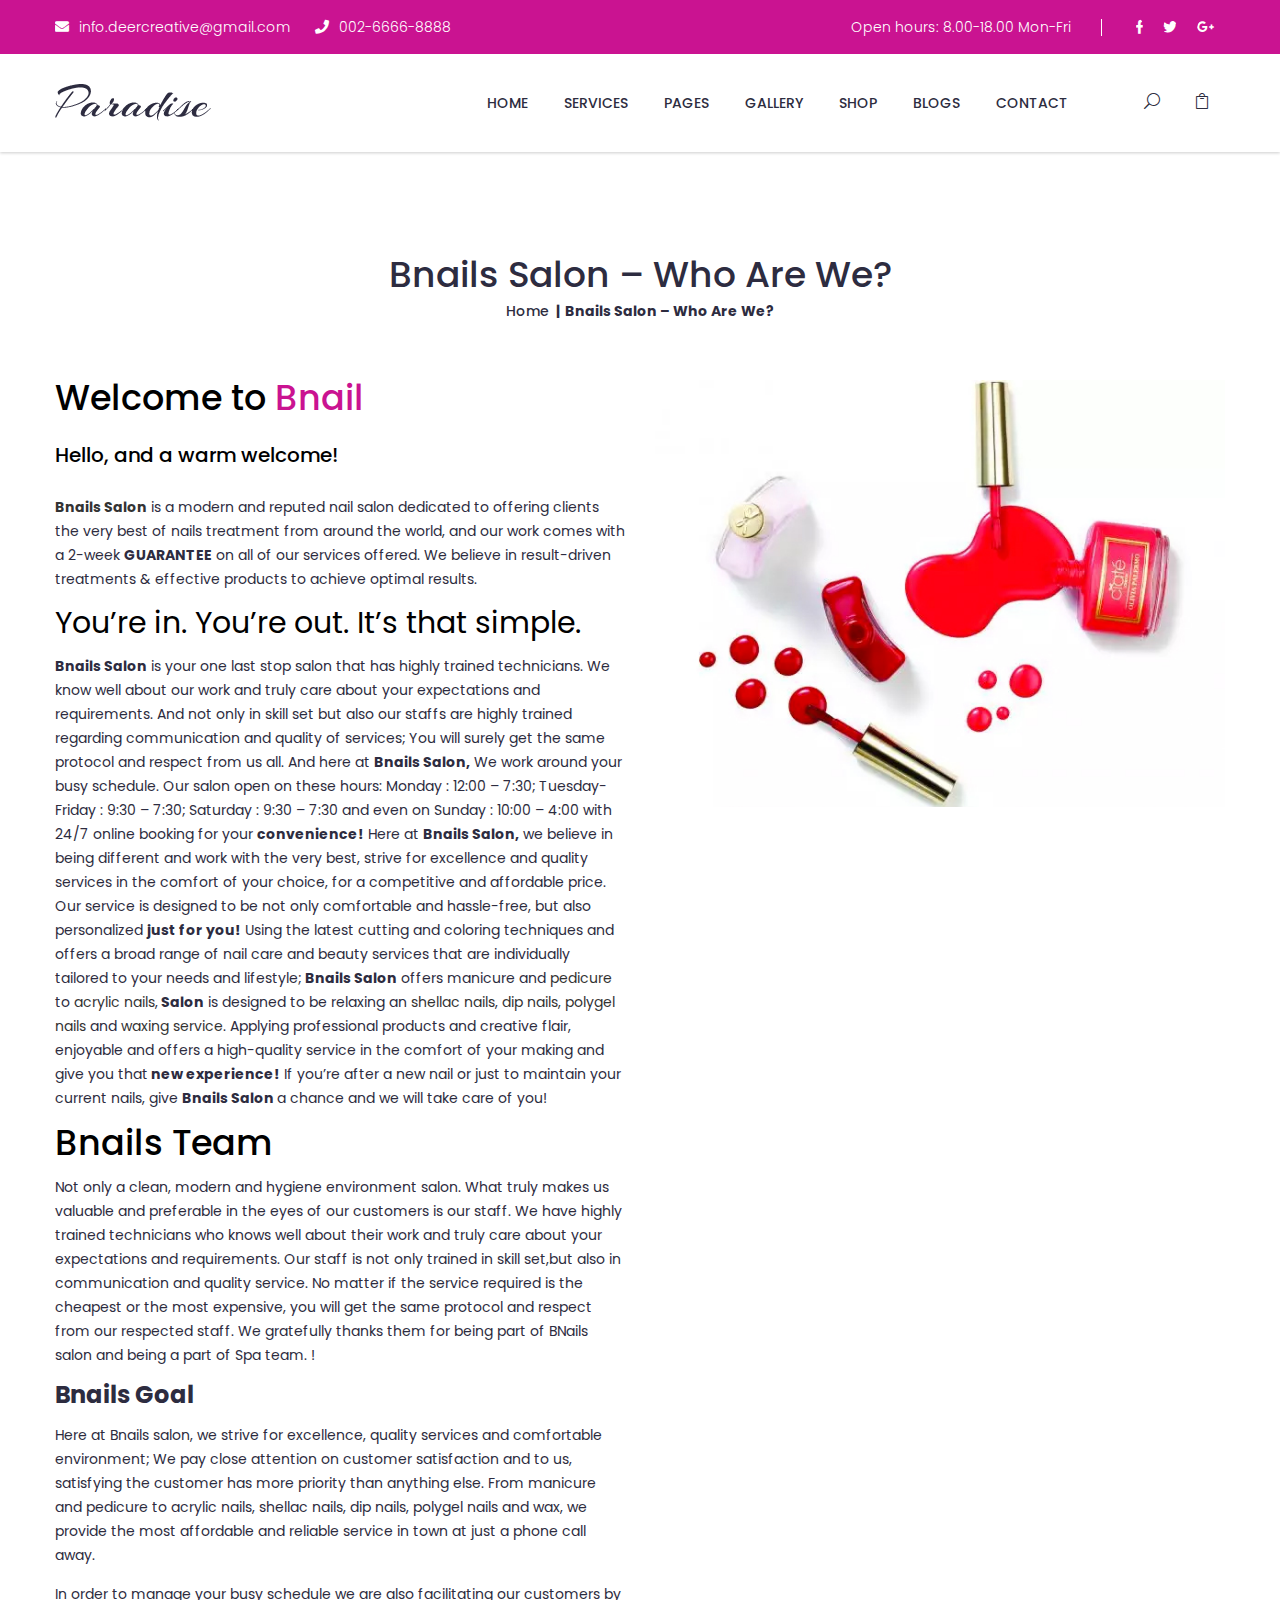
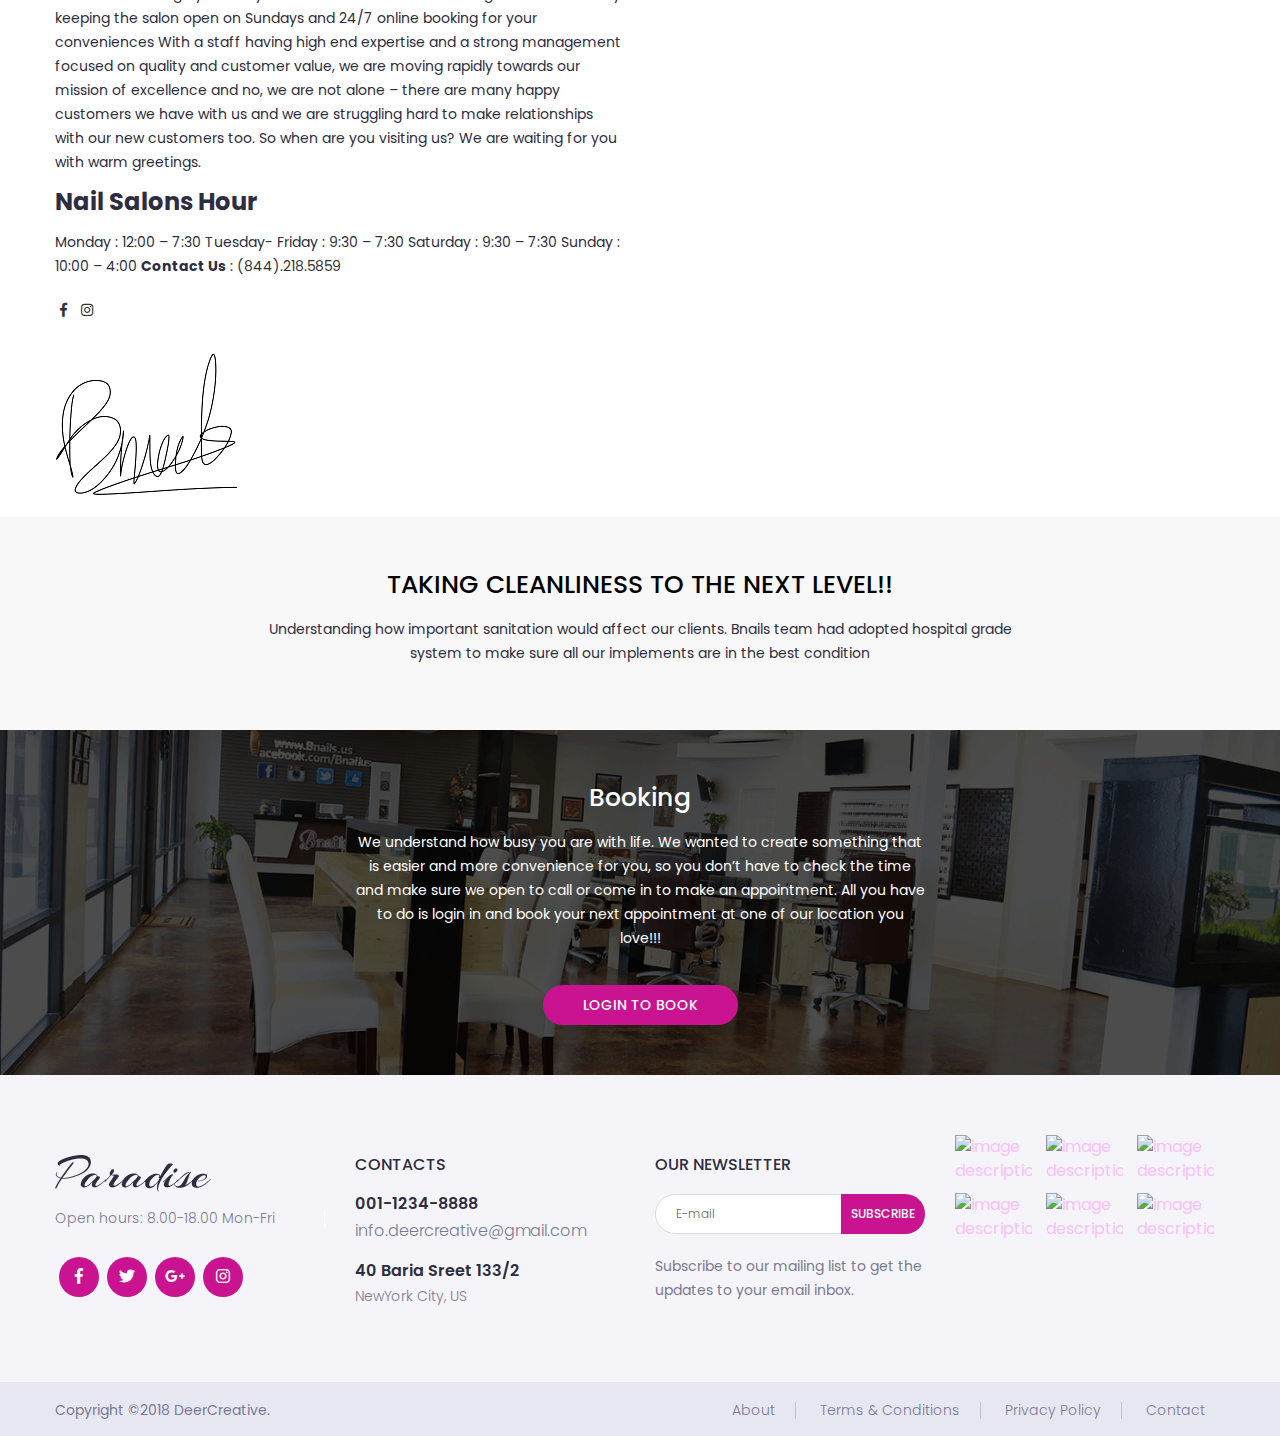
==== bnails-salon.html @ 8a4eb650 "Add bnails-salon.html, nails-reward.html" ====
<!doctype html>
<!--[if lt IE 7]>
<html class="no-js lt-ie9 lt-ie8 lt-ie7" lang=""> <![endif]-->
<!--[if IE 7]>
<html class="no-js lt-ie9 lt-ie8" lang=""> <![endif]-->
<!--[if IE 8]>
<html class="no-js lt-ie9" lang=""> <![endif]-->
<!--[if gt IE 8]><!-->
<html class="no-js" lang=""> <!--<![endif]-->
<head>
    <meta charset="utf-8">
    <meta http-equiv="X-UA-Compatible" content="IE=edge">
    <meta name="description" content="">
    <meta name="viewport" content="width=device-width, initial-scale=1">
    <title>Bnails Salon</title>
    <link rel="stylesheet" href="css/bootstrap.css">
    <link rel="stylesheet" href="css/icomoon.css">
    <link rel="stylesheet" href="css/icofont.css">
    <link rel="stylesheet" href="css/plugins.css">
    <link rel="stylesheet" href="style.css">
    <link rel="stylesheet" href="css/color.css">
    <link rel="stylesheet" href="css/responsive.css">
    <link rel="stylesheet" href="css/dropzone.min.css">
    <link rel="stylesheet" href="css/theme-style.css">
    <script src="js/vendor/modernizr-2.8.3-respond-1.4.2.min.js"></script>
</head>
<body class="page-nails page-theme">

<!--[if lt IE 8]>
<p class="browserupgrade">You are using an <strong>outdated</strong> browser. Please <a href="http://browsehappy.com/">upgrade
    your browser</a> to improve your experience.</p>
<![endif]-->
<!--************************************
            Wrapper Start
*************************************-->
<!--************************************
            Header V3 Start
*************************************-->
<header id="hb-header" class="hb-header hb-haslayout">
    <div class="hb-topbar">
        <div class="container">
            <div class="row">
                <div class="col-xs-12 col-sm-12 col-md-12">
                    <div class="hb-info-area">
                        <ul class="list-unstyled hb-info">
                            <li><a href="mailto:info.deercreative@gmail.com"><i class="fa fa-envelope"></i>info.deercreative@gmail.com</a>
                            </li>
                            <li><i class="fa fa-phone"></i>002-6666-8888</li>
                        </ul>
                    </div>
                    <div class="hb-socialicons-area">
                        <span class="hb-timeandday">Open hours: 8.00-18.00 Mon-Fri</span>
                        <ul class="hb-socialicons hb-withoutbackground list-unstyled">
                            <li><a href="javascript:void(0);"><i class="fab fa-facebook-f"></i></a></li>
                            <li><a href="javascript:void(0);"><i class="fab fa-twitter"></i></a></li>
                            <li><a href="javascript:void(0);"><i class="fab fa-google-plus-g"></i></a></li>
                        </ul>
                    </div>
                </div>
            </div>
        </div>
    </div>
    <div class="hb-navigationarea">
        <div class="container">
            <div class="row">
                <div class="col-xs-12 col-sm-12 col-md-12 col-lg-12">
                    <strong class="hb-logo"><a href="index.html"><img src="images/logo.png" alt="company logo here"></a></strong>
                    <div class="hb-addnav">
                        <div class="hb-searcharea">
                            <a href="#" class="search-opener"><i class="icon_search"></i></a>
                        </div>
                        <div class="hb-cartarea">
                            <a class="dropdown-toggle" data-toggle="dropdown" href="#" role="button"
                               aria-haspopup="true" aria-expanded="false">
                                <span class="icon_bag_alt"></span>
                            </a>
                            <ul class="list-unstyled dropdown-menu hb-cart right">
                                <li>
                                    <figure><img src="images/cart-img01.jpg" alt="image description"></figure>
                                    <h3><span>$130.00 x 1</span>OIL MASSAGES</h3>
                                    <button><i class="ti-close"></i></button>
                                </li>
                                <li>
                                    <figure><img src="images/cart-img02.jpg" alt="image description"></figure>
                                    <h3><span>$130.00 x 1</span>OIL MASSAGES</h3>
                                    <button><i class="ti-close"></i></button>
                                </li>
                                <li>
                                    <span class="hb-total">total:<em>$460.00</em></span>
                                </li>
                                <li>
                                    <a href="javascript:void(0);"
                                       class="hb-btn hb-btn-lg changehover font-base fw-medium text-center text-uppercase">VIEW
                                        CARD</a>
                                    <a href="javascript:void(0);"
                                       class="hb-btn hb-btn-lg font-base fw-medium text-center text-uppercase">CHECK
                                        OUT</a>
                                </li>
                            </ul>
                        </div>
                    </div>
                    <nav id="hb-nav" class="hb-nav">
                        <div class="navbar-header">
                            <button type="button" class="navbar-toggle collapsed" data-toggle="collapse"
                                    data-target="#hb-navigation" aria-expanded="false">
                                <span class="sr-only">Toggle navigation</span>
                                <span class="icon-bar"></span>
                                <span class="icon-bar"></span>
                                <span class="icon-bar"></span>
                            </button>
                        </div>
                        <div id="hb-navigation" class="collapse navbar-collapse hb-navigation">
                            <ul>
                                <li class="menu-item-has-children">
                                    <a href="javascript:void(0);">Home</a>
                                    <ul class="list-unstyled sub-menu">
                                        <li><a href="index.html">Homepage Spa S1</a></li>
                                        <li><a href="index-2.html">Homepage Spa S2</a></li>
                                        <li><a href="index-3.html">Homepage Spa S3</a></li>
                                        <li><a href="index-4.html">Homepage Spa S4</a></li>
                                    </ul>
                                </li>
                                <li class="menu-item-has-children">
                                    <a href="javascript:void(0);">Services</a>
                                    <ul class="list-unstyled sub-menu">
                                        <li><a href="service.html">Full-body Massages</a></li>
                                    </ul>
                                </li>
                                <li class="menu-item-has-children current-menu-item">
                                    <a href="javascript:void(0);">Pages</a>
                                    <ul class="list-unstyled sub-menu">
                                        <li><a href="aboutus.html">About Us</a></li>
                                        <li><a href="testimonials.html">Testimonials</a></li>
                                        <li><a href="pricing.html">Pricing</a></li>
                                        <li><a href="booking.html">Booking</a></li>
                                        <li><a href="giftcertificates.html">Gift Certificates</a></li>
                                        <li><a href="faq.html">FAQs</a></li>
                                        <li><a href="404page.html">404 Error</a></li>
                                        <li><a href="comingsoon.html">Comming Soon</a></li>
                                    </ul>
                                </li>
                                <li class="menu-item-has-children">
                                    <a href="javascript:void(0);">Gallery</a>
                                    <ul class="list-unstyled sub-menu">
                                        <li><a href="gallery.html">Gallery Grid</a></li>
                                        <li><a href="gallery-masonrystyle.html">Gallery Masonry</a></li>
                                    </ul>
                                </li>
                                <li class="menu-item-has-children">
                                    <a href="javascript:void(0);">Shop</a>
                                    <ul class="list-unstyled sub-menu">
                                        <li><a href="shop.html">Shop</a></li>
                                        <li><a href="shop-detail.html">Shop Detail</a></li>
                                    </ul>
                                </li>
                                <li class="menu-item-has-children">
                                    <a href="javascript:void(0);">Blogs </a>
                                    <ul class="list-unstyled sub-menu">
                                        <li><a href="bloggrid-fullwidth.html">BlogGrid Fullwidth</a></li>
                                        <li><a href="bloggrid-sidebar.html">BlogGrid Sidebar</a></li>
                                        <li><a href="blog-classic.html">Blog Classic</a></li>
                                        <li><a href="blogdetails-sidebar.html">BlogDetail Sidebar</a></li>
                                        <li><a href="blogdetails-fullwidth.html">BlogDetail Fullwidth</a></li>
                                    </ul>
                                </li>
                                <li><a href="contactus.html">Contact</a></li>
                            </ul>
                        </div>
                    </nav>
                </div>
            </div>
        </div>
    </div>
</header>
<!--************************************
            Header V3 End
*************************************-->
<div class="search-popup">
    <div class="holder">
        <div class="block">
            <a href="#" class="close-btn"><i class="fa fa-times"></i></a>
            <form action="#" class="search-form">
                <fieldset>
                    <input type="search" class="form-control" placeholder="Search">
                    <button type="submit" class="btn-primary"><i class="fa fa-search"></i></button>
                </fieldset>
            </form>
        </div>
    </div>
</div>

<!--************************************
            Main V3 Start
*************************************-->

<section role="main" class="content-body">
    <div class="container">
        <div class="row">
            <div class="col-xs-12">
                <div class="hb-innerbanner-area service">
                    <div class="hb-bannarheading">
                        <h1>Bnails Salon – Who are we?
                        </h1>
                    </div>
                    <ul class="hb-breadcrumb">
                        <li><a href="javascript:void(0);">Home</a></li>
                        <li>Bnails Salon – Who are we?
                        </li>
                    </ul>
                </div>
            </div>
            <div class="col-xs-12">
                <div class="salon-content">
                    <div class="row">
                        <div class="col-md-6 col-lg-push-6">
                            <div class="salon-right">
                                <img src="images/salon-img.jpg" alt="">
                            </div>
                        </div>
                        <div class="col-md-6 col-lg-pull-6">
                            <div class="salon-left">
                                <h2 class="salon-title">Welcome to <span>Bnail</span></h2>
                                <h5>
                                    Hello, and a warm welcome!
                                </h5>
                                <p><a href="#"><strong>Bnails Salon</strong> </a>is a modern and reputed
                                    nail salon dedicated to offering clients the very best of nails treatment from
                                    around
                                    the world, and our work comes with a 2-week <strong>GUARANTEE</strong> on all of our
                                    services offered. We believe in result-driven treatments &amp; effective products to
                                    achieve optimal results.</p>
                                <h4>
                                    You’re in. You’re out. It’s that simple.
                                </h4>
                                <p><strong>Bnails Salon</strong> is your one last stop salon that has highly trained
                                    technicians. We know well about our work and truly care about your expectations and
                                    requirements. And not only in skill set but also our staffs are highly trained
                                    regarding
                                    communication and quality of services; You will surely get the same protocol and
                                    respect
                                    from us all. And here at <strong>Bnails Salon,</strong>&nbsp;We work around your
                                    busy
                                    schedule. Our salon open on these hours: Monday : 12:00 – 7:30; Tuesday- Friday :
                                    9:30 –
                                    7:30; Saturday : 9:30 – 7:30 and even on Sunday : 10:00 – 4:00 with 24/7 online
                                    booking
                                    for your <strong>convenience!</strong> Here at <strong>Bnails Salon,</strong> we
                                    believe
                                    in being different and work with the very best, strive for excellence and quality
                                    services in the comfort of your choice, for a competitive and affordable price. Our
                                    service is designed to be not only comfortable and hassle-free, but also
                                    personalized
                                    <strong>just for you!</strong> Using the latest cutting and coloring techniques and
                                    offers a broad range of nail care and beauty services that are individually tailored
                                    to
                                    your needs and lifestyle; <strong>Bnails Salon</strong> offers manicure and <a
                                            href="#">pedicure</a> to <a
                                            href="#">acrylic nails</a>,<strong>&nbsp;Salon</strong>
                                    is designed to be relaxing an<a href="#"> shellac
                                        nails</a>, <a href="#">dip nails,</a> <a
                                            href="#">polygel
                                        nails</a> and <a href="#">waxing service</a>.
                                    Applying professional products and creative flair, enjoyable and offers a
                                    high-quality
                                    service in the comfort of your making and give you that<strong> new
                                        experience!</strong>
                                    If you’re after a new nail or just to maintain your current nails,
                                    give&nbsp;<strong>Bnails
                                        Salon </strong>a chance and we&nbsp;will take care of you!</p>
                                <h3 class="salon-title">Bnails Team</h3>
                                <p>Not only a clean, modern and hygiene environment salon. What&nbsp;truly makes us
                                    valuable
                                    and preferable in the eyes of our customers is our staff. We have highly trained
                                    technicians who knows well about their work and truly care about your expectations
                                    and
                                    requirements. Our staff is not only trained in skill set,but also in communication
                                    and
                                    quality service. No matter if the service required is the cheapest or the most
                                    expensive, you will get the same protocol and respect from our respected staff. We
                                    gratefully thanks them for being part of BNails salon and being a part of Spa team.
                                    !</p>
                                <h3>Bnails Goal</h3>
                                <p>Here at Bnails salon, we strive for excellence, quality services and comfortable
                                    environment; We pay close attention on customer satisfaction and to us, satisfying
                                    the
                                    customer has more priority than anything else. From manicure and pedicure to acrylic
                                    nails, shellac nails, dip nails, polygel nails and wax, we provide the most
                                    affordable
                                    and reliable service in town at just a phone call away.</p>
                                <p>In order to manage your busy schedule we are also facilitating our customers by
                                    keeping
                                    the salon open on Sundays and 24/7 online booking for your conveniences With a staff
                                    having high end expertise and a strong management focused on quality and customer
                                    value,
                                    we are moving rapidly towards our mission of excellence and no, we are not alone –
                                    there
                                    are many happy customers we have with us and we are struggling hard to make
                                    relationships with our new customers too. So when are you visiting us? We are
                                    waiting
                                    for you with warm greetings.</p>
                                <h3>Nail Salons Hour</h3>
                                <p>Monday : 12:00 – 7:30 Tuesday- Friday : 9:30 – 7:30 Saturday : 9:30 – 7:30 Sunday :
                                    10:00
                                    – 4:00 <strong>Contact Us</strong> : <a href="tel:(844).218.5859">(844).218.5859</a>
                                </p>
                                <p class="salon-social">
                                    <a href="#" target="_blank">
                                        <i class="fab fa-facebook-f"></i>
                                    </a>
                                    <a href="#" target="_blank">
                                        <i class="fab fa-instagram"></i>
                                    </a>
                                </p>
                                <p>
                                    <img src="images/kiten.png" alt="">
                                </p>
                            </div>
                        </div>
                    </div>
                </div>
            </div>
        </div>
    </div>

    <div class="salon-textmain">
        <div class="container">
            <div class="row">
                <div class="col-md-8 col-md-offset-2">
                    <h4>
                        TAKING CLEANLINESS TO THE NEXT LEVEL!!
                    </h4>
                    <p>
                        Understanding how important sanitation would affect our clients. Bnails team had adopted hospital grade system to make sure all our implements are in the best condition
                    </p>
                </div>
            </div>
        </div>
    </div>

    <div class="salon-background" style="background-image: url('images/salon-background.jpg')">
        <div class="container">
            <div class="row">
                <div class="col-md-6 col-md-offset-3">
                    <h4>
                        Booking
                    </h4>
                    <p>
                        We understand how busy you are with life. We wanted to create something that is easier and more convenience for you, so you don’t have to check the time and make sure we open to call or come in to make an appointment. All you have to do is login in and book your next appointment at one of our location you love!!!
                    </p>
                    <a href="#" class="button-style">Login to book</a>
                </div>
            </div>
        </div>
    </div>
</section>

<!--************************************
            Main V3 End
*************************************-->

<footer id="hb-footer" class="hb-footer hb-haslayout">
    <div class="hb-footer-area">
        <div class="container">
            <div class="row">
                <div class="col-xs-12 col-sm-6 col-md-3">
                    <div class="hb-col">
                        <strong class="hb-logo">
                            <a href="javascript:void(0);"><img src="images/logo.png" alt=""></a>
                        </strong>
                        <span class="hb-timeandday">Open hours: 8.00-18.00 Mon-Fri</span>
                        <ul class="list-unstyled hb-socialicons">
                            <li><a href="javascript:void(0);"><i class="fab fa-facebook-f"></i></a></li>
                            <li><a href="javascript:void(0);"><i class="fab fa-twitter"></i></a></li>
                            <li class="hb-googleplus"><a href="javascript:void(0);"><i
                                    class="fab fa-google-plus-g"></i></a></li>
                            <li><a href="javascript:void(0);"><i class="fab fa-instagram"></i></a></li>
                        </ul>
                    </div>
                </div>
                <div class="col-xs-12 col-sm-6 col-md-3">
                    <div class="hb-col">
                        <h3>Contacts</h3>
                        <ul class="list-unstyled hb-info">
                            <li><span>001-1234-8888<a href="mailto:info.deercreative@gmail.com">info.deercreative@gmail.com</a></span>
                            </li>
                            <li><span>40 Baria Sreet 133/2<em>NewYork City, US</em></span></li>
                        </ul>
                    </div>
                </div>
                <div class="col-xs-12 col-sm-6 col-md-3">
                    <div class="hb-col">
                        <h3>Our Newsletter</h3>
                        <div class="hb-emailarea">
                            <form class="hb-formtheme">
                                <fieldset>
                                    <div class="form-group">
                                        <input type="text" class="form-control" placeholder="E-mail">
                                        <button type="submit" class="hb-btn">SUBSCRIBE</button>
                                    </div>
                                </fieldset>
                            </form>
                        </div>
                        <div class="hb-description">
                            <p>Subscribe to our mailing list to get the updates to your email inbox.</p>
                        </div>
                    </div>
                </div>
                <div class="col-xs-12 col-sm-6 col-md-3">
                    <div class="hb-col hb-widget">
                        <ul>
                            <li><a href="javascript:void(0);"><img src="https://via.placeholder.com/80x80"
                                                                   alt="image description"></a></li>
                            <li><a href="javascript:void(0);"><img src="https://via.placeholder.com/80x80"
                                                                   alt="image description"></a></li>
                            <li><a href="javascript:void(0);"><img src="https://via.placeholder.com/80x80"
                                                                   alt="image description"></a></li>
                            <li><a href="javascript:void(0);"><img src="https://via.placeholder.com/80x80"
                                                                   alt="image description"></a></li>
                            <li><a href="javascript:void(0);"><img src="https://via.placeholder.com/80x80"
                                                                   alt="image description"></a></li>
                            <li><a href="javascript:void(0);"><img src="https://via.placeholder.com/80x80"
                                                                   alt="image description"></a></li>
                        </ul>
                    </div>
                </div>
            </div>
        </div>
    </div>
    <div class="hb-footerbar">
        <div class="container">
            <div class="row">
                <div class="col-xs-12 col-sm-12 col-md-12">
                    <span class="hb-copyright">Copyright ©2018 DeerCreative.</span>
                    <ul class="list-unstyled hb-footernav">
                        <li><a href="javascript:void(0);">About </a></li>
                        <li><a href="javascript:void(0);">Terms & Conditions</a></li>
                        <li><a href="javascript:void(0);">Privacy Policy</a></li>
                        <li><a href="javascript:void(0);">Contact</a></li>
                    </ul>
                </div>
            </div>
        </div>
    </div>
</footer>
<span id="back-top" class="text-center rounded-circle fa fa-angle-up"></span>
<div id="loader" class="loader-holder hidden">
    <div class="block">
        <div class="dot white"></div>
        <div class="dot"></div>
        <div class="dot"></div>
        <div class="dot"></div>
        <div class="dot"></div>
    </div>
</div>
<!--************************************
        Wrapper End
*************************************-->

<script src="js/vendor/jquery-library.js"></script>
<script src="js/dropzone.min.js"></script>
<script src="js/vendor/bootstrap.min.js"></script>
<script src="js/theme-function.js"></script>
<script src="https://cdn.tiny.cloud/1/d3xc9mjm4hkpc1fosg7kewexhs1eahklgui335rx8j9mf7sr/tinymce/5/tinymce.min.js"
        referrerpolicy="origin"></script>

<script>
    tinymce.init({
        selector: 'textarea',
        plugins: 'advlist autolink lists link image charmap print preview hr anchor pagebreak',
        toolbar_mode: 'floating',
    });
</script>
<script>
    Dropzone.autoDiscover = false;

    jQuery(document).ready(function () {
        var myDropzone = new Dropzone("div#uploadDropzone", {url: "/file/post"});
    })
</script>
</body>
</html>
---- css/icomoon.css ----
@font-face {
	font-family: 'icomoon';
	src: url('../fonts/icomoon.eot?hc836c');
	src: url('../fonts/icomoon.eot?hc836c#iefix') format('embedded-opentype'),
		 url('../fonts/icomoon.ttf?hc836c') format('truetype'),
		 url('../fonts/icomoon.woff?hc836c') format('woff'),
		 url('../fonts/icomoon.svg?hc836c#icomoon') format('svg');
	font-weight: normal;
	font-style: normal;
}
[class^="icon-"],
[class*=" icon-"] {
	font-family: 'icomoon' !important;
	speak: none;
	font-style: normal;
	font-weight: normal;
	font-variant: normal;
	text-transform: none;
	line-height: 1;
	-webkit-font-smoothing: antialiased;
	-moz-osx-font-smoothing: grayscale;
}
.icon-apartment:before { content: "\e900"; }
.icon-arrow-down-circle:before { content: "\e901"; }
.icon-arrow-left-circle:before { content: "\e902"; }
.icon-arrow-right-circle:before { content: "\e903"; }
.icon-arrow-up-circle:before { content: "\e904"; }
.icon-bicycle:before { content: "\e905"; }
.icon-bus:before { content: "\e906"; }
.icon-calendar-full:before { content: "\e907"; }
.icon-camera-video:before { content: "\e908"; }
.icon-car:before { content: "\e909"; }
.icon-chart-bars:before { content: "\e90a"; }
.icon-checkmark-circle:before { content: "\e90b"; }
.icon-chevron-down:before { content: "\e90c"; }
.icon-chevron-down-circle:before { content: "\e90d"; }
.icon-chevron-left:before { content: "\e90e"; }
.icon-chevron-left-circle:before { content: "\e90f"; }
.icon-chevron-right:before { content: "\e910"; }
.icon-chevron-right-circle:before { content: "\e911"; }
.icon-chevron-up:before { content: "\e912"; }
.icon-chevron-up-circle:before { content: "\e913"; }
.icon-circle-minus:before { content: "\e914"; }
.icon-cloud-sync:before { content: "\e915"; }
.icon-code:before { content: "\e916"; }
.icon-coffee-cup:before { content: "\e917"; }
.icon-construction:before { content: "\e918"; }
.icon-cross-circle:before { content: "\e919"; }
.icon-diamond:before { content: "\e91a"; }
.icon-dinner:before { content: "\e91b"; }
.icon-direction-ltr:before { content: "\e91c"; }
.icon-direction-rtl:before { content: "\e91d"; }
.icon-drop:before { content: "\e91e"; }
.icon-enter-down:before { content: "\e91f"; }
.icon-envelope:before { content: "\e920"; }
.icon-exit-up:before { content: "\e921"; }
.icon-file-add:before { content: "\e922"; }
.icon-film-play:before { content: "\e923"; }
.icon-frame-contract:before { content: "\e924"; }
.icon-frame-expand:before { content: "\e925"; }
.icon-funnel:before { content: "\e926"; }
.icon-graduation-hat:before { content: "\e927"; }
.icon-hand:before { content: "\e928"; }
.icon-heart-pulse:before { content: "\e929"; }
.icon-highlight:before { content: "\e92a"; }
.icon-hourglass:before { content: "\e92b"; }
.icon-inbox:before { content: "\e92c"; }
.icon-laptop-phone:before { content: "\e92d"; }
.icon-layers:before { content: "\e92e"; }
.icon-license:before { content: "\e92f"; }
.icon-lighter:before { content: "\e930"; }
.icon-linearicons:before { content: "\e931"; }
.icon-line-spacing:before { content: "\e932"; }
.icon-magnifier:before { content: "\e933"; }
.icon-map-marker:before { content: "\e934"; }
.icon-menu-circle:before { content: "\e935"; }
.icon-moon:before { content: "\e936"; }
.icon-move:before { content: "\e937"; }
.icon-music-note:before { content: "\e938"; }
.icon-mustache:before { content: "\e939"; }
.icon-paperclip:before { content: "\e93a"; }
.icon-paw:before { content: "\e93b"; }
.icon-phone-handset:before { content: "\e93c"; }
.icon-picture:before { content: "\e93d"; }
.icon-plus-circle:before { content: "\e93e"; }
.icon-pointer-down:before { content: "\e93f"; }
.icon-pointer-left:before { content: "\e940"; }
.icon-pointer-right:before { content: "\e941"; }
.icon-pointer-up:before { content: "\e942"; }
.icon-poop:before { content: "\e943"; }
.icon-power-switch:before { content: "\e944"; }
.icon-question-circle:before { content: "\e945"; }
.icon-screen:before { content: "\e946"; }
.icon-select:before { content: "\e947"; }
.icon-shirt:before { content: "\e948"; }
.icon-smartphone:before { content: "\e949"; }
.icon-star:before { content: "\e94a"; }
.icon-store:before { content: "\e94b"; }
.icon-sync:before { content: "\e94c"; }
.icon-tag:before { content: "\e94d"; }
.icon-text-align-center:before { content: "\e94e"; }
.icon-text-align-justify:before { content: "\e94f"; }
.icon-text-align-left:before { content: "\e950"; }
.icon-text-align-right:before { content: "\e951"; }
.icon-text-format:before { content: "\e952"; }
.icon-text-format-remove:before { content: "\e953"; }
.icon-text-size:before { content: "\e954"; }
.icon-thumbs-down:before { content: "\e955"; }
.icon-thumbs-up:before { content: "\e956"; }
.icon-train:before { content: "\e957"; }
.icon-trash:before { content: "\e958"; }
.icon-unlink:before { content: "\e959"; }
.icon-volume:before { content: "\e95a"; }
.icon-wheelchair:before { content: "\e95b"; }
.icon-home:before { content: "\e95c"; }
.icon-home2:before { content: "\e95d"; }
.icon-home3:before { content: "\e95e"; }
.icon-office:before { content: "\e95f"; }
.icon-newspaper:before { content: "\e960"; }
.icon-pencil:before { content: "\e961"; }
.icon-pencil2:before { content: "\e962"; }
.icon-quill:before { content: "\e963"; }
.icon-pen:before { content: "\e964"; }
.icon-blog:before { content: "\e965"; }
.icon-eyedropper:before { content: "\e966"; }
.icon-droplet:before { content: "\e967"; }
.icon-paint-format:before { content: "\e968"; }
.icon-image:before { content: "\e969"; }
.icon-images:before { content: "\e96a"; }
.icon-camera:before { content: "\e96b"; }
.icon-headphones:before { content: "\e96c"; }
.icon-music:before { content: "\e96d"; }
.icon-play:before { content: "\e96e"; }
.icon-film:before { content: "\e96f"; }
.icon-video-camera:before { content: "\e970"; }
.icon-dice:before { content: "\e971"; }
.icon-pacman:before { content: "\e972"; }
.icon-spades:before { content: "\e973"; }
.icon-clubs:before { content: "\e974"; }
.icon-diamonds:before { content: "\e975"; }
.icon-bullhorn:before { content: "\e976"; }
.icon-connection:before { content: "\e977"; }
.icon-podcast:before { content: "\e978"; }
.icon-feed:before { content: "\e979"; }
.icon-mic:before { content: "\e97a"; }
.icon-book:before { content: "\e97b"; }
.icon-books:before { content: "\e97c"; }
.icon-library:before { content: "\e97d"; }
.icon-file-text:before { content: "\e97e"; }
.icon-profile:before { content: "\e97f"; }
.icon-file-empty:before { content: "\e980"; }
.icon-files-empty:before { content: "\e981"; }
.icon-file-text2:before { content: "\e982"; }
.icon-file-picture:before { content: "\e983"; }
.icon-file-music:before { content: "\e984"; }
.icon-file-play:before { content: "\e985"; }
.icon-file-video:before { content: "\e986"; }
.icon-file-zip:before { content: "\e987"; }
.icon-copy:before { content: "\e988"; }
.icon-paste:before { content: "\e989"; }
.icon-stack:before { content: "\e98a"; }
.icon-folder:before { content: "\e98b"; }
.icon-folder-open:before { content: "\e98c"; }
.icon-folder-plus:before { content: "\e98d"; }
.icon-folder-minus:before { content: "\e98e"; }
.icon-folder-download:before { content: "\e98f"; }
.icon-folder-upload:before { content: "\e990"; }
.icon-price-tag:before { content: "\e991"; }
.icon-price-tags:before { content: "\e992"; }
.icon-barcode:before { content: "\e993"; }
.icon-qrcode:before { content: "\e994"; }
.icon-ticket:before { content: "\e995"; }
.icon-cart:before { content: "\e996"; }
.icon-coin-dollar:before { content: "\e997"; }
.icon-coin-euro:before { content: "\e998"; }
.icon-coin-pound:before { content: "\e999"; }
.icon-coin-yen:before { content: "\e99a"; }
.icon-credit-card:before { content: "\e99b"; }
.icon-calculator:before { content: "\e99c"; }
.icon-lifebuoy:before { content: "\e99d"; }
.icon-phone:before { content: "\e99e"; }
.icon-phone-hang-up:before { content: "\e99f"; }
.icon-address-book:before { content: "\e9a0"; }
.icon-envelop:before { content: "\e9a1"; }
.icon-pushpin:before { content: "\e9a2"; }
.icon-location:before { content: "\e9a3"; }
.icon-location2:before { content: "\e9a4"; }
.icon-compass:before { content: "\e9a5"; }
.icon-compass2:before { content: "\e9a6"; }
.icon-map:before { content: "\e9a7"; }
.icon-map2:before { content: "\e9a8"; }
.icon-history:before { content: "\e9a9"; }
.icon-clock:before { content: "\e9aa"; }
.icon-clock2:before { content: "\e9ab"; }
.icon-alarm:before { content: "\e9ac"; }
.icon-bell:before { content: "\e9ad"; }
.icon-stopwatch:before { content: "\e9ae"; }
.icon-calendar:before { content: "\e9af"; }
.icon-printer:before { content: "\e9b0"; }
.icon-keyboard:before { content: "\e9b1"; }
.icon-display:before { content: "\e9b2"; }
.icon-laptop:before { content: "\e9b3"; }
.icon-mobile:before { content: "\e9b4"; }
.icon-mobile2:before { content: "\e9b5"; }
.icon-tablet:before { content: "\e9b6"; }
.icon-tv:before { content: "\e9b7"; }
.icon-drawer:before { content: "\e9b8"; }
.icon-drawer2:before { content: "\e9b9"; }
.icon-box-add:before { content: "\e9ba"; }
.icon-box-remove:before { content: "\e9bb"; }
.icon-download:before { content: "\e9bc"; }
.icon-upload:before { content: "\e9bd"; }
.icon-floppy-disk:before { content: "\e9be"; }
.icon-drive:before { content: "\e9bf"; }
.icon-database:before { content: "\e9c0"; }
.icon-undo:before { content: "\e9c1"; }
.icon-redo:before { content: "\e9c2"; }
.icon-undo2:before { content: "\e9c3"; }
.icon-redo2:before { content: "\e9c4"; }
.icon-forward:before { content: "\e9c5"; }
.icon-reply:before { content: "\e9c6"; }
.icon-bubble:before { content: "\e9c7"; }
.icon-bubbles:before { content: "\e9c8"; }
.icon-bubbles2:before { content: "\e9c9"; }
.icon-bubble2:before { content: "\e9ca"; }
.icon-bubbles3:before { content: "\e9cb"; }
.icon-bubbles4:before { content: "\e9cc"; }
.icon-user:before { content: "\e9cd"; }
.icon-users:before { content: "\e9ce"; }
.icon-user-plus:before { content: "\e9cf"; }
.icon-user-minus:before { content: "\e9d0"; }
.icon-user-check:before { content: "\e9d1"; }
.icon-user-tie:before { content: "\e9d2"; }
.icon-quotes-left:before { content: "\e9d3"; }
.icon-quotes-right:before { content: "\e9d4"; }
.icon-hour-glass:before { content: "\e9d5"; }
.icon-spinner:before { content: "\e9d6"; }
.icon-spinner2:before { content: "\e9d7"; }
.icon-spinner3:before { content: "\e9d8"; }
.icon-spinner4:before { content: "\e9d9"; }
.icon-spinner5:before { content: "\e9da"; }
.icon-spinner6:before { content: "\e9db"; }
.icon-spinner7:before { content: "\e9dc"; }
.icon-spinner8:before { content: "\e9dd"; }
.icon-spinner9:before { content: "\e9de"; }
.icon-spinner10:before { content: "\e9df"; }
.icon-spinner11:before { content: "\e9e0"; }
.icon-binoculars:before { content: "\e9e1"; }
.icon-search:before { content: "\e9e2"; }
.icon-zoom-in:before { content: "\e9e3"; }
.icon-zoom-out:before { content: "\e9e4"; }
.icon-enlarge:before { content: "\e9e5"; }
.icon-shrink:before { content: "\e9e6"; }
.icon-enlarge2:before { content: "\e9e7"; }
.icon-shrink2:before { content: "\e9e8"; }
.icon-key:before { content: "\e9e9"; }
.icon-key2:before { content: "\e9ea"; }
.icon-lock:before { content: "\e9eb"; }
.icon-unlocked:before { content: "\e9ec"; }
.icon-wrench:before { content: "\e9ed"; }
.icon-equalizer:before { content: "\e9ee"; }
.icon-equalizer2:before { content: "\e9ef"; }
.icon-cog:before { content: "\e9f0"; }
.icon-cogs:before { content: "\e9f1"; }
.icon-hammer:before { content: "\e9f2"; }
.icon-magic-wand:before { content: "\e9f3"; }
.icon-aid-kit:before { content: "\e9f4"; }
.icon-bug:before { content: "\e9f5"; }
.icon-pie-chart:before { content: "\e9f6"; }
.icon-stats-dots:before { content: "\e9f7"; }
.icon-stats-bars:before { content: "\e9f8"; }
.icon-stats-bars2:before { content: "\e9f9"; }
.icon-trophy:before { content: "\e9fa"; }
.icon-gift:before { content: "\e9fb"; }
.icon-glass:before { content: "\e9fc"; }
.icon-glass2:before { content: "\e9fd"; }
.icon-mug:before { content: "\e9fe"; }
.icon-spoon-knife:before { content: "\e9ff"; }
.icon-leaf:before { content: "\ea00"; }
.icon-rocket:before { content: "\ea01"; }
.icon-meter:before { content: "\ea02"; }
.icon-meter2:before { content: "\ea03"; }
.icon-hammer2:before { content: "\ea04"; }
.icon-fire:before { content: "\ea05"; }
.icon-lab:before { content: "\ea06"; }
.icon-magnet:before { content: "\ea07"; }
.icon-bin:before { content: "\ea08"; }
.icon-bin2:before { content: "\ea09"; }
.icon-briefcase:before { content: "\ea0a"; }
.icon-airplane:before { content: "\ea0b"; }
.icon-truck:before { content: "\ea0c"; }
.icon-road:before { content: "\ea0d"; }
.icon-accessibility:before { content: "\ea0e"; }
.icon-target:before { content: "\ea0f"; }
.icon-shield:before { content: "\ea10"; }
.icon-power:before { content: "\ea11"; }
.icon-switch:before { content: "\ea12"; }
.icon-power-cord:before { content: "\ea13"; }
.icon-clipboard:before { content: "\ea14"; }
.icon-list-numbered:before { content: "\ea15"; }
.icon-list:before { content: "\ea16"; }
.icon-list2:before { content: "\ea17"; }
.icon-tree:before { content: "\ea18"; }
.icon-menu:before { content: "\ea19"; }
.icon-menu2:before { content: "\ea1a"; }
.icon-menu3:before { content: "\ea1b"; }
.icon-menu4:before { content: "\ea1c"; }
.icon-cloud:before { content: "\ea1d"; }
.icon-cloud-download:before { content: "\ea1e"; }
.icon-cloud-upload:before { content: "\ea1f"; }
.icon-cloud-check:before { content: "\ea20"; }
.icon-download2:before { content: "\ea21"; }
.icon-upload2:before { content: "\ea22"; }
.icon-download3:before { content: "\ea23"; }
.icon-upload3:before { content: "\ea24"; }
.icon-sphere:before { content: "\ea25"; }
.icon-earth:before { content: "\ea26"; }
.icon-link:before { content: "\ea27"; }
.icon-flag:before { content: "\ea28"; }
.icon-attachment:before { content: "\ea29"; }
.icon-eye:before { content: "\ea2a"; }
.icon-eye-plus:before { content: "\ea2b"; }
.icon-eye-minus:before { content: "\ea2c"; }
.icon-eye-blocked:before { content: "\ea2d"; }
.icon-bookmark:before { content: "\ea2e"; }
.icon-bookmarks:before { content: "\ea2f"; }
.icon-sun:before { content: "\ea30"; }
.icon-contrast:before { content: "\ea31"; }
.icon-brightness-contrast:before { content: "\ea32"; }
.icon-star-empty:before { content: "\ea33"; }
.icon-star-half:before { content: "\ea34"; }
.icon-star-full:before { content: "\ea35"; }
.icon-heart:before { content: "\ea36"; }
.icon-heart-broken:before { content: "\ea37"; }
.icon-man:before { content: "\ea38"; }
.icon-woman:before { content: "\ea39"; }
.icon-man-woman:before { content: "\ea3a"; }
.icon-happy:before { content: "\ea3b"; }
.icon-happy2:before { content: "\ea3c"; }
.icon-smile:before { content: "\ea3d"; }
.icon-smile2:before { content: "\ea3e"; }
.icon-tongue:before { content: "\ea3f"; }
.icon-tongue2:before { content: "\ea40"; }
.icon-sad:before { content: "\ea41"; }
.icon-sad2:before { content: "\ea42"; }
.icon-wink:before { content: "\ea43"; }
.icon-wink2:before { content: "\ea44"; }
.icon-grin:before { content: "\ea45"; }
.icon-grin2:before { content: "\ea46"; }
.icon-cool:before { content: "\ea47"; }
.icon-cool2:before { content: "\ea48"; }
.icon-angry:before { content: "\ea49"; }
.icon-angry2:before { content: "\ea4a"; }
.icon-evil:before { content: "\ea4b"; }
.icon-evil2:before { content: "\ea4c"; }
.icon-shocked:before { content: "\ea4d"; }
.icon-shocked2:before { content: "\ea4e"; }
.icon-baffled:before { content: "\ea4f"; }
.icon-baffled2:before { content: "\ea50"; }
.icon-confused:before { content: "\ea51"; }
.icon-confused2:before { content: "\ea52"; }
.icon-neutral:before { content: "\ea53"; }
.icon-neutral2:before { content: "\ea54"; }
.icon-hipster:before { content: "\ea55"; }
.icon-hipster2:before { content: "\ea56"; }
.icon-wondering:before { content: "\ea57"; }
.icon-wondering2:before { content: "\ea58"; }
.icon-sleepy:before { content: "\ea59"; }
.icon-sleepy2:before { content: "\ea5a"; }
.icon-frustrated:before { content: "\ea5b"; }
.icon-frustrated2:before { content: "\ea5c"; }
.icon-crying:before { content: "\ea5d"; }
.icon-crying2:before { content: "\ea5e"; }
.icon-point-up:before { content: "\ea5f"; }
.icon-point-right:before { content: "\ea60"; }
.icon-point-down:before { content: "\ea61"; }
.icon-point-left:before { content: "\ea62"; }
.icon-warning:before { content: "\ea63"; }
.icon-notification:before { content: "\ea64"; }
.icon-question:before { content: "\ea65"; }
.icon-plus:before { content: "\ea66"; }
.icon-minus:before { content: "\ea67"; }
.icon-info:before { content: "\ea68"; }
.icon-cancel-circle:before { content: "\ea69"; }
.icon-blocked:before { content: "\ea6a"; }
.icon-cross:before { content: "\ea6b"; }
.icon-checkmark:before { content: "\ea6c"; }
.icon-checkmark2:before { content: "\ea6d"; }
.icon-spell-check:before { content: "\ea6e"; }
.icon-enter:before { content: "\ea6f"; }
.icon-exit:before { content: "\ea70"; }
.icon-play2:before { content: "\ea71"; }
.icon-pause:before { content: "\ea72"; }
.icon-stop:before { content: "\ea73"; }
.icon-previous:before { content: "\ea74"; }
.icon-next:before { content: "\ea75"; }
.icon-backward:before { content: "\ea76"; }
.icon-forward2:before { content: "\ea77"; }
.icon-play3:before { content: "\ea78"; }
.icon-pause2:before { content: "\ea79"; }
.icon-stop2:before { content: "\ea7a"; }
.icon-backward2:before { content: "\ea7b"; }
.icon-forward3:before { content: "\ea7c"; }
.icon-first:before { content: "\ea7d"; }
.icon-last:before { content: "\ea7e"; }
.icon-previous2:before { content: "\ea7f"; }
.icon-next2:before { content: "\ea80"; }
.icon-eject:before { content: "\ea81"; }
.icon-volume-high:before { content: "\ea82"; }
.icon-volume-medium:before { content: "\ea83"; }
.icon-volume-low:before { content: "\ea84"; }
.icon-volume-mute:before { content: "\ea85"; }
.icon-volume-mute2:before { content: "\ea86"; }
.icon-volume-increase:before { content: "\ea87"; }
.icon-volume-decrease:before { content: "\ea88"; }
.icon-loop:before { content: "\ea89"; }
.icon-loop2:before { content: "\ea8a"; }
.icon-infinite:before { content: "\ea8b"; }
.icon-shuffle:before { content: "\ea8c"; }
.icon-arrow-up-left:before { content: "\ea8d"; }
.icon-arrow-up:before { content: "\ea8e"; }
.icon-arrow-up-right:before { content: "\ea8f"; }
.icon-arrow-right:before { content: "\ea90"; }
.icon-arrow-down-right:before { content: "\ea91"; }
.icon-arrow-down:before { content: "\ea92"; }
.icon-arrow-down-left:before { content: "\ea93"; }
.icon-arrow-left:before { content: "\ea94"; }
.icon-arrow-up-left2:before { content: "\ea95"; }
.icon-arrow-up2:before { content: "\ea96"; }
.icon-arrow-up-right2:before { content: "\ea97"; }
.icon-arrow-right2:before { content: "\ea98"; }
.icon-arrow-down-right2:before { content: "\ea99"; }
.icon-arrow-down2:before { content: "\ea9a"; }
.icon-arrow-down-left2:before { content: "\ea9b"; }
.icon-arrow-left2:before { content: "\ea9c"; }
.icon-circle-up:before { content: "\ea9d"; }
.icon-circle-right:before { content: "\ea9e"; }
.icon-circle-down:before { content: "\ea9f"; }
.icon-circle-left:before { content: "\eaa0"; }
.icon-tab:before { content: "\eaa1"; }
.icon-move-up:before { content: "\eaa2"; }
.icon-move-down:before { content: "\eaa3"; }
.icon-sort-alpha-asc:before { content: "\eaa4"; }
.icon-sort-alpha-desc:before { content: "\eaa5"; }
.icon-sort-numeric-asc:before { content: "\eaa6"; }
.icon-sort-numberic-desc:before { content: "\eaa7"; }
.icon-sort-amount-asc:before { content: "\eaa8"; }
.icon-sort-amount-desc:before { content: "\eaa9"; }
.icon-command:before { content: "\eaaa"; }
.icon-shift:before { content: "\eaab"; }
.icon-ctrl:before { content: "\eaac"; }
.icon-opt:before { content: "\eaad"; }
.icon-checkbox-checked:before { content: "\eaae"; }
.icon-checkbox-unchecked:before { content: "\eaaf"; }
.icon-radio-checked:before { content: "\eab0"; }
.icon-radio-checked2:before { content: "\eab1"; }
.icon-radio-unchecked:before { content: "\eab2"; }
.icon-crop:before { content: "\eab3"; }
.icon-make-group:before { content: "\eab4"; }
.icon-ungroup:before { content: "\eab5"; }
.icon-scissors:before { content: "\eab6"; }
.icon-filter:before { content: "\eab7"; }
.icon-font:before { content: "\eab8"; }
.icon-ligature:before { content: "\eab9"; }
.icon-ligature2:before { content: "\eaba"; }
.icon-text-height:before { content: "\eabb"; }
.icon-text-width:before { content: "\eabc"; }
.icon-font-size:before { content: "\eabd"; }
.icon-bold:before { content: "\eabe"; }
.icon-underline:before { content: "\eabf"; }
.icon-italic:before { content: "\eac0"; }
.icon-strikethrough:before { content: "\eac1"; }
.icon-omega:before { content: "\eac2"; }
.icon-sigma:before { content: "\eac3"; }
.icon-page-break:before { content: "\eac4"; }
.icon-superscript:before { content: "\eac5"; }
.icon-subscript:before { content: "\eac6"; }
.icon-superscript2:before { content: "\eac7"; }
.icon-subscript2:before { content: "\eac8"; }
.icon-text-color:before { content: "\eac9"; }
.icon-pagebreak:before { content: "\eaca"; }
.icon-clear-formatting:before { content: "\eacb"; }
.icon-table:before { content: "\eacc"; }
.icon-table2:before { content: "\eacd"; }
.icon-insert-template:before { content: "\eace"; }
.icon-pilcrow:before { content: "\eacf"; }
.icon-ltr:before { content: "\ead0"; }
.icon-rtl:before { content: "\ead1"; }
.icon-section:before { content: "\ead2"; }
.icon-paragraph-left:before { content: "\ead3"; }
.icon-paragraph-center:before { content: "\ead4"; }
.icon-paragraph-right:before { content: "\ead5"; }
.icon-paragraph-justify:before { content: "\ead6"; }
.icon-indent-increase:before { content: "\ead7"; }
.icon-indent-decrease:before { content: "\ead8"; }
.icon-share:before { content: "\ead9"; }
.icon-new-tab:before { content: "\eada"; }
.icon-embed:before { content: "\eadb"; }
.icon-embed2:before { content: "\eadc"; }
.icon-terminal:before { content: "\eadd"; }
.icon-share2:before { content: "\eade"; }
.icon-mail:before { content: "\eadf"; }
.icon-mail2:before { content: "\eae0"; }
.icon-mail3:before { content: "\eae1"; }
.icon-mail4:before { content: "\eae2"; }
.icon-amazon:before { content: "\eae3"; }
.icon-google:before { content: "\eae4"; }
.icon-google2:before { content: "\eae5"; }
.icon-google3:before { content: "\eae6"; }
.icon-google-plus:before { content: "\eae7"; }
.icon-google-plus2:before { content: "\eae8"; }
.icon-google-plus3:before { content: "\eae9"; }
.icon-hangouts:before { content: "\eaea"; }
.icon-google-drive:before { content: "\eaeb"; }
.icon-facebook:before { content: "\eaec"; }
.icon-facebook2:before { content: "\eaed"; }
.icon-instagram:before { content: "\eaee"; }
.icon-whatsapp:before { content: "\eaef"; }
.icon-spotify:before { content: "\eaf0"; }
.icon-telegram:before { content: "\eaf1"; }
.icon-twitter:before { content: "\eaf2"; }
.icon-vine:before { content: "\eaf3"; }
.icon-vk:before { content: "\eaf4"; }
.icon-renren:before { content: "\eaf5"; }
.icon-sina-weibo:before { content: "\eaf6"; }
.icon-rss:before { content: "\eaf7"; }
.icon-rss2:before { content: "\eaf8"; }
.icon-youtube:before { content: "\eaf9"; }
.icon-youtube2:before { content: "\eafa"; }
.icon-twitch:before { content: "\eafb"; }
.icon-vimeo:before { content: "\eafc"; }
.icon-vimeo2:before { content: "\eafd"; }
.icon-lanyrd:before { content: "\eafe"; }
.icon-flickr:before { content: "\eaff"; }
.icon-flickr2:before { content: "\eb00"; }
.icon-flickr3:before { content: "\eb01"; }
.icon-flickr4:before { content: "\eb02"; }
.icon-dribbble:before { content: "\eb03"; }
.icon-behance:before { content: "\eb04"; }
.icon-behance2:before { content: "\eb05"; }
.icon-deviantart:before { content: "\eb06"; }
.icon-500px:before { content: "\eb07"; }
.icon-steam:before { content: "\eb08"; }
.icon-steam2:before { content: "\eb09"; }
.icon-dropbox:before { content: "\eb0a"; }
.icon-onedrive:before { content: "\eb0b"; }
.icon-github:before { content: "\eb0c"; }
.icon-npm:before { content: "\eb0d"; }
.icon-basecamp:before { content: "\eb0e"; }
.icon-trello:before { content: "\eb0f"; }
.icon-wordpress:before { content: "\eb10"; }
.icon-joomla:before { content: "\eb11"; }
.icon-ello:before { content: "\eb12"; }
.icon-blogger:before { content: "\eb13"; }
.icon-blogger2:before { content: "\eb14"; }
.icon-tumblr:before { content: "\eb15"; }
.icon-tumblr2:before { content: "\eb16"; }
.icon-yahoo:before { content: "\eb17"; }
.icon-yahoo2:before { content: "\eb18"; }
.icon-tux:before { content: "\eb19"; }
.icon-appleinc:before { content: "\eb1a"; }
.icon-finder:before { content: "\eb1b"; }
.icon-android:before { content: "\eb1c"; }
.icon-windows:before { content: "\eb1d"; }
.icon-windows8:before { content: "\eb1e"; }
.icon-soundcloud:before { content: "\eb1f"; }
.icon-soundcloud2:before { content: "\eb20"; }
.icon-skype:before { content: "\eb21"; }
.icon-reddit:before { content: "\eb22"; }
.icon-hackernews:before { content: "\eb23"; }
.icon-wikipedia:before { content: "\eb24"; }
.icon-linkedin:before { content: "\eb25"; }
.icon-linkedin2:before { content: "\eb26"; }
.icon-lastfm:before { content: "\eb27"; }
.icon-lastfm2:before { content: "\eb28"; }
.icon-delicious:before { content: "\eb29"; }
.icon-stumbleupon:before { content: "\eb2a"; }
.icon-stumbleupon2:before { content: "\eb2b"; }
.icon-stackoverflow:before { content: "\eb2c"; }
.icon-pinterest:before { content: "\eb2d"; }
.icon-pinterest2:before { content: "\eb2e"; }
.icon-xing:before { content: "\eb2f"; }
.icon-xing2:before { content: "\eb30"; }
.icon-flattr:before { content: "\eb31"; }
.icon-foursquare:before { content: "\eb32"; }
.icon-yelp:before { content: "\eb33"; }
.icon-paypal:before { content: "\eb34"; }
.icon-chrome:before { content: "\eb35"; }
.icon-firefox:before { content: "\eb36"; }
.icon-IE:before { content: "\eb37"; }
.icon-edge:before { content: "\eb38"; }
.icon-safari:before { content: "\eb39"; }
.icon-opera:before { content: "\eb3a"; }
.icon-file-pdf:before { content: "\eb3b"; }
.icon-file-openoffice:before { content: "\eb3c"; }
.icon-file-word:before { content: "\eb3d"; }
.icon-file-excel:before { content: "\eb3e"; }
.icon-libreoffice:before { content: "\eb3f"; }
.icon-html-five:before { content: "\eb40"; }
.icon-html-five2:before { content: "\eb41"; }
.icon-css3:before { content: "\eb42"; }
.icon-git:before { content: "\eb43"; }
.icon-codepen:before { content: "\eb44"; }
.icon-svg:before { content: "\eb45"; }
.icon-IcoMoon:before { content: "\eb46"; }
---- css/icofont.css ----
@font-face {
	font-family: 'themify';
	src:url('../fonts/themify.eot?-fvbane');
	src:url('../fonts/themify.eot?#iefix-fvbane') format('embedded-opentype'),
		url('../fonts/themify.woff?-fvbane') format('woff'),
		url('../fonts/themify.ttf?-fvbane') format('truetype'),
		url('../fonts/themify.svg?-fvbane#themify') format('svg');
	font-weight: normal;
	font-style: normal;
}

@font-face {
	font-family: 'ElegantIcons';
	src:url('../fonts/ElegantIcons.eot');
	src:url('../fonts/ElegantIcons.eot?#iefix') format('embedded-opentype'),
		url('../fonts/ElegantIcons.woff') format('woff'),
		url('../fonts/ElegantIcons.ttf') format('truetype'),
		url('../fonts/ElegantIcons.svg#ElegantIcons') format('svg');
	font-weight: normal;
	font-style: normal;
}

[class^="ti-"], [class*=" ti-"] {
	font-family: 'themify';
	speak: none;
	font-style: normal;
	font-weight: normal;
	font-variant: normal;
	text-transform: none;
	line-height: 1;
	-webkit-font-smoothing: antialiased;
	-moz-osx-font-smoothing: grayscale;
}

[data-icon]:before {
	font-family: 'ElegantIcons';
	content: attr(data-icon);
	speak: none;
	font-weight: normal;
	font-variant: normal;
	text-transform: none;
	line-height: 1;
	-webkit-font-smoothing: antialiased;
	-moz-osx-font-smoothing: grayscale;
}

.arrow_up, .arrow_down, .arrow_left, .arrow_right, .arrow_left-up, .arrow_right-up, .arrow_right-down, .arrow_left-down, .arrow-up-down, .arrow_up-down_alt, .arrow_left-right_alt, .arrow_left-right, .arrow_expand_alt2, .arrow_expand_alt, .arrow_condense, .arrow_expand, .arrow_move, .arrow_carrot-up, .arrow_carrot-down, .arrow_carrot-left, .arrow_carrot-right, .arrow_carrot-2up, .arrow_carrot-2down, .arrow_carrot-2left, .arrow_carrot-2right, .arrow_carrot-up_alt2, .arrow_carrot-down_alt2, .arrow_carrot-left_alt2, .arrow_carrot-right_alt2, .arrow_carrot-2up_alt2, .arrow_carrot-2down_alt2, .arrow_carrot-2left_alt2, .arrow_carrot-2right_alt2, .arrow_triangle-up, .arrow_triangle-down, .arrow_triangle-left, .arrow_triangle-right, .arrow_triangle-up_alt2, .arrow_triangle-down_alt2, .arrow_triangle-left_alt2, .arrow_triangle-right_alt2, .arrow_back, .icon_minus-06, .icon_plus, .icon_close, .icon_check, .icon_minus_alt2, .icon_plus_alt2, .icon_close_alt2, .icon_check_alt2, .icon_zoom-out_alt, .icon_zoom-in_alt, .icon_search, .icon_box-empty, .icon_box-selected, .icon_minus-box, .icon_plus-box, .icon_box-checked, .icon_circle-empty, .icon_circle-slelected, .icon_stop_alt2, .icon_stop, .icon_pause_alt2, .icon_pause, .icon_menu, .icon_menu-square_alt2, .icon_menu-circle_alt2, .icon_ul, .icon_ol, .icon_adjust-horiz, .icon_adjust-vert, .icon_document_alt, .icon_documents_alt, .icon_pencil, .icon_pencil-edit_alt, .icon_pencil-edit, .icon_folder-alt, .icon_folder-open_alt, .icon_folder-add_alt, .icon_info_alt, .icon_error-oct_alt, .icon_error-circle_alt, .icon_error-triangle_alt, .icon_question_alt2, .icon_question, .icon_comment_alt, .icon_chat_alt, .icon_vol-mute_alt, .icon_volume-low_alt, .icon_volume-high_alt, .icon_quotations, .icon_quotations_alt2, .icon_clock_alt, .icon_lock_alt, .icon_lock-open_alt, .icon_key_alt, .icon_cloud_alt, .icon_cloud-upload_alt, .icon_cloud-download_alt, .icon_image, .icon_images, .icon_lightbulb_alt, .icon_gift_alt, .icon_house_alt, .icon_genius, .icon_mobile, .icon_tablet, .icon_laptop, .icon_desktop, .icon_camera_alt, .icon_mail_alt, .icon_cone_alt, .icon_ribbon_alt, .icon_bag_alt, .icon_creditcard, .icon_cart_alt, .icon_paperclip, .icon_tag_alt, .icon_tags_alt, .icon_trash_alt, .icon_cursor_alt, .icon_mic_alt, .icon_compass_alt, .icon_pin_alt, .icon_pushpin_alt, .icon_map_alt, .icon_drawer_alt, .icon_toolbox_alt, .icon_book_alt, .icon_calendar, .icon_film, .icon_table, .icon_contacts_alt, .icon_headphones, .icon_lifesaver, .icon_piechart, .icon_refresh, .icon_link_alt, .icon_link, .icon_loading, .icon_blocked, .icon_archive_alt, .icon_heart_alt, .icon_star_alt, .icon_star-half_alt, .icon_star, .icon_star-half, .icon_tools, .icon_tool, .icon_cog, .icon_cogs, .arrow_up_alt, .arrow_down_alt, .arrow_left_alt, .arrow_right_alt, .arrow_left-up_alt, .arrow_right-up_alt, .arrow_right-down_alt, .arrow_left-down_alt, .arrow_condense_alt, .arrow_expand_alt3, .arrow_carrot_up_alt, .arrow_carrot-down_alt, .arrow_carrot-left_alt, .arrow_carrot-right_alt, .arrow_carrot-2up_alt, .arrow_carrot-2dwnn_alt, .arrow_carrot-2left_alt, .arrow_carrot-2right_alt, .arrow_triangle-up_alt, .arrow_triangle-down_alt, .arrow_triangle-left_alt, .arrow_triangle-right_alt, .icon_minus_alt, .icon_plus_alt, .icon_close_alt, .icon_check_alt, .icon_zoom-out, .icon_zoom-in, .icon_stop_alt, .icon_menu-square_alt, .icon_menu-circle_alt, .icon_document, .icon_documents, .icon_pencil_alt, .icon_folder, .icon_folder-open, .icon_folder-add, .icon_folder_upload, .icon_folder_download, .icon_info, .icon_error-circle, .icon_error-oct, .icon_error-triangle, .icon_question_alt, .icon_comment, .icon_chat, .icon_vol-mute, .icon_volume-low, .icon_volume-high, .icon_quotations_alt, .icon_clock, .icon_lock, .icon_lock-open, .icon_key, .icon_cloud, .icon_cloud-upload, .icon_cloud-download, .icon_lightbulb, .icon_gift, .icon_house, .icon_camera, .icon_mail, .icon_cone, .icon_ribbon, .icon_bag, .icon_cart, .icon_tag, .icon_tags, .icon_trash, .icon_cursor, .icon_mic, .icon_compass, .icon_pin, .icon_pushpin, .icon_map, .icon_drawer, .icon_toolbox, .icon_book, .icon_contacts, .icon_archive, .icon_heart, .icon_profile, .icon_group, .icon_grid-2x2, .icon_grid-3x3, .icon_music, .icon_pause_alt, .icon_phone, .icon_upload, .icon_download, .social_facebook, .social_twitter, .social_pinterest, .social_googleplus, .social_tumblr, .social_tumbleupon, .social_wordpress, .social_instagram, .social_dribbble, .social_vimeo, .social_linkedin, .social_rss, .social_deviantart, .social_share, .social_myspace, .social_skype, .social_youtube, .social_picassa, .social_googledrive, .social_flickr, .social_blogger, .social_spotify, .social_delicious, .social_facebook_circle, .social_twitter_circle, .social_pinterest_circle, .social_googleplus_circle, .social_tumblr_circle, .social_stumbleupon_circle, .social_wordpress_circle, .social_instagram_circle, .social_dribbble_circle, .social_vimeo_circle, .social_linkedin_circle, .social_rss_circle, .social_deviantart_circle, .social_share_circle, .social_myspace_circle, .social_skype_circle, .social_youtube_circle, .social_picassa_circle, .social_googledrive_alt2, .social_flickr_circle, .social_blogger_circle, .social_spotify_circle, .social_delicious_circle, .social_facebook_square, .social_twitter_square, .social_pinterest_square, .social_googleplus_square, .social_tumblr_square, .social_stumbleupon_square, .social_wordpress_square, .social_instagram_square, .social_dribbble_square, .social_vimeo_square, .social_linkedin_square, .social_rss_square, .social_deviantart_square, .social_share_square, .social_myspace_square, .social_skype_square, .social_youtube_square, .social_picassa_square, .social_googledrive_square, .social_flickr_square, .social_blogger_square, .social_spotify_square, .social_delicious_square, .icon_printer, .icon_calulator, .icon_building, .icon_floppy, .icon_drive, .icon_search-2, .icon_id, .icon_id-2, .icon_puzzle, .icon_like, .icon_dislike, .icon_mug, .icon_currency, .icon_wallet, .icon_pens, .icon_easel, .icon_flowchart, .icon_datareport, .icon_briefcase, .icon_shield, .icon_percent, .icon_globe, .icon_globe-2, .icon_target, .icon_hourglass, .icon_balance, .icon_rook, .icon_printer-alt, .icon_calculator_alt, .icon_building_alt, .icon_floppy_alt, .icon_drive_alt, .icon_search_alt, .icon_id_alt, .icon_id-2_alt, .icon_puzzle_alt, .icon_like_alt, .icon_dislike_alt, .icon_mug_alt, .icon_currency_alt, .icon_wallet_alt, .icon_pens_alt, .icon_easel_alt, .icon_flowchart_alt, .icon_datareport_alt, .icon_briefcase_alt, .icon_shield_alt, .icon_percent_alt, .icon_globe_alt, .icon_clipboard {
	font-family: 'ElegantIcons';
	speak: none;
	font-style: normal;
	font-weight: normal;
	font-variant: normal;
	text-transform: none;
	line-height: 1;
	-webkit-font-smoothing: antialiased;
}



.ti-wand:before {
	content: "\e600";
}
.ti-volume:before {
	content: "\e601";
}
.ti-user:before {
	content: "\e602";
}
.ti-unlock:before {
	content: "\e603";
}
.ti-unlink:before {
	content: "\e604";
}
.ti-trash:before {
	content: "\e605";
}
.ti-thought:before {
	content: "\e606";
}
.ti-target:before {
	content: "\e607";
}
.ti-tag:before {
	content: "\e608";
}
.ti-tablet:before {
	content: "\e609";
}
.ti-star:before {
	content: "\e60a";
}
.ti-spray:before {
	content: "\e60b";
}
.ti-signal:before {
	content: "\e60c";
}
.ti-shopping-cart:before {
	content: "\e60d";
}
.ti-shopping-cart-full:before {
	content: "\e60e";
}
.ti-settings:before {
	content: "\e60f";
}
.ti-search:before {
	content: "\e610";
}
.ti-zoom-in:before {
	content: "\e611";
}
.ti-zoom-out:before {
	content: "\e612";
}
.ti-cut:before {
	content: "\e613";
}
.ti-ruler:before {
	content: "\e614";
}
.ti-ruler-pencil:before {
	content: "\e615";
}
.ti-ruler-alt:before {
	content: "\e616";
}
.ti-bookmark:before {
	content: "\e617";
}
.ti-bookmark-alt:before {
	content: "\e618";
}
.ti-reload:before {
	content: "\e619";
}
.ti-plus:before {
	content: "\e61a";
}
.ti-pin:before {
	content: "\e61b";
}
.ti-pencil:before {
	content: "\e61c";
}
.ti-pencil-alt:before {
	content: "\e61d";
}
.ti-paint-roller:before {
	content: "\e61e";
}
.ti-paint-bucket:before {
	content: "\e61f";
}
.ti-na:before {
	content: "\e620";
}
.ti-mobile:before {
	content: "\e621";
}
.ti-minus:before {
	content: "\e622";
}
.ti-medall:before {
	content: "\e623";
}
.ti-medall-alt:before {
	content: "\e624";
}
.ti-marker:before {
	content: "\e625";
}
.ti-marker-alt:before {
	content: "\e626";
}
.ti-arrow-up:before {
	content: "\e627";
}
.ti-arrow-right:before {
	content: "\e628";
}
.ti-arrow-left:before {
	content: "\e629";
}
.ti-arrow-down:before {
	content: "\e62a";
}
.ti-lock:before {
	content: "\e62b";
}
.ti-location-arrow:before {
	content: "\e62c";
}
.ti-link:before {
	content: "\e62d";
}
.ti-layout:before {
	content: "\e62e";
}
.ti-layers:before {
	content: "\e62f";
}
.ti-layers-alt:before {
	content: "\e630";
}
.ti-key:before {
	content: "\e631";
}
.ti-import:before {
	content: "\e632";
}
.ti-image:before {
	content: "\e633";
}
.ti-heart:before {
	content: "\e634";
}
.ti-heart-broken:before {
	content: "\e635";
}
.ti-hand-stop:before {
	content: "\e636";
}
.ti-hand-open:before {
	content: "\e637";
}
.ti-hand-drag:before {
	content: "\e638";
}
.ti-folder:before {
	content: "\e639";
}
.ti-flag:before {
	content: "\e63a";
}
.ti-flag-alt:before {
	content: "\e63b";
}
.ti-flag-alt-2:before {
	content: "\e63c";
}
.ti-eye:before {
	content: "\e63d";
}
.ti-export:before {
	content: "\e63e";
}
.ti-exchange-vertical:before {
	content: "\e63f";
}
.ti-desktop:before {
	content: "\e640";
}
.ti-cup:before {
	content: "\e641";
}
.ti-crown:before {
	content: "\e642";
}
.ti-comments:before {
	content: "\e643";
}
.ti-comment:before {
	content: "\e644";
}
.ti-comment-alt:before {
	content: "\e645";
}
.ti-close:before {
	content: "\e646";
}
.ti-clip:before {
	content: "\e647";
}
.ti-angle-up:before {
	content: "\e648";
}
.ti-angle-right:before {
	content: "\e649";
}
.ti-angle-left:before {
	content: "\e64a";
}
.ti-angle-down:before {
	content: "\e64b";
}
.ti-check:before {
	content: "\e64c";
}
.ti-check-box:before {
	content: "\e64d";
}
.ti-camera:before {
	content: "\e64e";
}
.ti-announcement:before {
	content: "\e64f";
}
.ti-brush:before {
	content: "\e650";
}
.ti-briefcase:before {
	content: "\e651";
}
.ti-bolt:before {
	content: "\e652";
}
.ti-bolt-alt:before {
	content: "\e653";
}
.ti-blackboard:before {
	content: "\e654";
}
.ti-bag:before {
	content: "\e655";
}
.ti-move:before {
	content: "\e656";
}
.ti-arrows-vertical:before {
	content: "\e657";
}
.ti-arrows-horizontal:before {
	content: "\e658";
}
.ti-fullscreen:before {
	content: "\e659";
}
.ti-arrow-top-right:before {
	content: "\e65a";
}
.ti-arrow-top-left:before {
	content: "\e65b";
}
.ti-arrow-circle-up:before {
	content: "\e65c";
}
.ti-arrow-circle-right:before {
	content: "\e65d";
}
.ti-arrow-circle-left:before {
	content: "\e65e";
}
.ti-arrow-circle-down:before {
	content: "\e65f";
}
.ti-angle-double-up:before {
	content: "\e660";
}
.ti-angle-double-right:before {
	content: "\e661";
}
.ti-angle-double-left:before {
	content: "\e662";
}
.ti-angle-double-down:before {
	content: "\e663";
}
.ti-zip:before {
	content: "\e664";
}
.ti-world:before {
	content: "\e665";
}
.ti-wheelchair:before {
	content: "\e666";
}
.ti-view-list:before {
	content: "\e667";
}
.ti-view-list-alt:before {
	content: "\e668";
}
.ti-view-grid:before {
	content: "\e669";
}
.ti-uppercase:before {
	content: "\e66a";
}
.ti-upload:before {
	content: "\e66b";
}
.ti-underline:before {
	content: "\e66c";
}
.ti-truck:before {
	content: "\e66d";
}
.ti-timer:before {
	content: "\e66e";
}
.ti-ticket:before {
	content: "\e66f";
}
.ti-thumb-up:before {
	content: "\e670";
}
.ti-thumb-down:before {
	content: "\e671";
}
.ti-text:before {
	content: "\e672";
}
.ti-stats-up:before {
	content: "\e673";
}
.ti-stats-down:before {
	content: "\e674";
}
.ti-split-v:before {
	content: "\e675";
}
.ti-split-h:before {
	content: "\e676";
}
.ti-smallcap:before {
	content: "\e677";
}
.ti-shine:before {
	content: "\e678";
}
.ti-shift-right:before {
	content: "\e679";
}
.ti-shift-left:before {
	content: "\e67a";
}
.ti-shield:before {
	content: "\e67b";
}
.ti-notepad:before {
	content: "\e67c";
}
.ti-server:before {
	content: "\e67d";
}
.ti-quote-right:before {
	content: "\e67e";
}
.ti-quote-left:before {
	content: "\e67f";
}
.ti-pulse:before {
	content: "\e680";
}
.ti-printer:before {
	content: "\e681";
}
.ti-power-off:before {
	content: "\e682";
}
.ti-plug:before {
	content: "\e683";
}
.ti-pie-chart:before {
	content: "\e684";
}
.ti-paragraph:before {
	content: "\e685";
}
.ti-panel:before {
	content: "\e686";
}
.ti-package:before {
	content: "\e687";
}
.ti-music:before {
	content: "\e688";
}
.ti-music-alt:before {
	content: "\e689";
}
.ti-mouse:before {
	content: "\e68a";
}
.ti-mouse-alt:before {
	content: "\e68b";
}
.ti-money:before {
	content: "\e68c";
}
.ti-microphone:before {
	content: "\e68d";
}
.ti-menu:before {
	content: "\e68e";
}
.ti-menu-alt:before {
	content: "\e68f";
}
.ti-map:before {
	content: "\e690";
}
.ti-map-alt:before {
	content: "\e691";
}
.ti-loop:before {
	content: "\e692";
}
.ti-location-pin:before {
	content: "\e693";
}
.ti-list:before {
	content: "\e694";
}
.ti-light-bulb:before {
	content: "\e695";
}
.ti-Italic:before {
	content: "\e696";
}
.ti-info:before {
	content: "\e697";
}
.ti-infinite:before {
	content: "\e698";
}
.ti-id-badge:before {
	content: "\e699";
}
.ti-hummer:before {
	content: "\e69a";
}
.ti-home:before {
	content: "\e69b";
}
.ti-help:before {
	content: "\e69c";
}
.ti-headphone:before {
	content: "\e69d";
}
.ti-harddrives:before {
	content: "\e69e";
}
.ti-harddrive:before {
	content: "\e69f";
}
.ti-gift:before {
	content: "\e6a0";
}
.ti-game:before {
	content: "\e6a1";
}
.ti-filter:before {
	content: "\e6a2";
}
.ti-files:before {
	content: "\e6a3";
}
.ti-file:before {
	content: "\e6a4";
}
.ti-eraser:before {
	content: "\e6a5";
}
.ti-envelope:before {
	content: "\e6a6";
}
.ti-download:before {
	content: "\e6a7";
}
.ti-direction:before {
	content: "\e6a8";
}
.ti-direction-alt:before {
	content: "\e6a9";
}
.ti-dashboard:before {
	content: "\e6aa";
}
.ti-control-stop:before {
	content: "\e6ab";
}
.ti-control-shuffle:before {
	content: "\e6ac";
}
.ti-control-play:before {
	content: "\e6ad";
}
.ti-control-pause:before {
	content: "\e6ae";
}
.ti-control-forward:before {
	content: "\e6af";
}
.ti-control-backward:before {
	content: "\e6b0";
}
.ti-cloud:before {
	content: "\e6b1";
}
.ti-cloud-up:before {
	content: "\e6b2";
}
.ti-cloud-down:before {
	content: "\e6b3";
}
.ti-clipboard:before {
	content: "\e6b4";
}
.ti-car:before {
	content: "\e6b5";
}
.ti-calendar:before {
	content: "\e6b6";
}
.ti-book:before {
	content: "\e6b7";
}
.ti-bell:before {
	content: "\e6b8";
}
.ti-basketball:before {
	content: "\e6b9";
}
.ti-bar-chart:before {
	content: "\e6ba";
}
.ti-bar-chart-alt:before {
	content: "\e6bb";
}
.ti-back-right:before {
	content: "\e6bc";
}
.ti-back-left:before {
	content: "\e6bd";
}
.ti-arrows-corner:before {
	content: "\e6be";
}
.ti-archive:before {
	content: "\e6bf";
}
.ti-anchor:before {
	content: "\e6c0";
}
.ti-align-right:before {
	content: "\e6c1";
}
.ti-align-left:before {
	content: "\e6c2";
}
.ti-align-justify:before {
	content: "\e6c3";
}
.ti-align-center:before {
	content: "\e6c4";
}
.ti-alert:before {
	content: "\e6c5";
}
.ti-alarm-clock:before {
	content: "\e6c6";
}
.ti-agenda:before {
	content: "\e6c7";
}
.ti-write:before {
	content: "\e6c8";
}
.ti-window:before {
	content: "\e6c9";
}
.ti-widgetized:before {
	content: "\e6ca";
}
.ti-widget:before {
	content: "\e6cb";
}
.ti-widget-alt:before {
	content: "\e6cc";
}
.ti-wallet:before {
	content: "\e6cd";
}
.ti-video-clapper:before {
	content: "\e6ce";
}
.ti-video-camera:before {
	content: "\e6cf";
}
.ti-vector:before {
	content: "\e6d0";
}
.ti-themify-logo:before {
	content: "\e6d1";
}
.ti-themify-favicon:before {
	content: "\e6d2";
}
.ti-themify-favicon-alt:before {
	content: "\e6d3";
}
.ti-support:before {
	content: "\e6d4";
}
.ti-stamp:before {
	content: "\e6d5";
}
.ti-split-v-alt:before {
	content: "\e6d6";
}
.ti-slice:before {
	content: "\e6d7";
}
.ti-shortcode:before {
	content: "\e6d8";
}
.ti-shift-right-alt:before {
	content: "\e6d9";
}
.ti-shift-left-alt:before {
	content: "\e6da";
}
.ti-ruler-alt-2:before {
	content: "\e6db";
}
.ti-receipt:before {
	content: "\e6dc";
}
.ti-pin2:before {
	content: "\e6dd";
}
.ti-pin-alt:before {
	content: "\e6de";
}
.ti-pencil-alt2:before {
	content: "\e6df";
}
.ti-palette:before {
	content: "\e6e0";
}
.ti-more:before {
	content: "\e6e1";
}
.ti-more-alt:before {
	content: "\e6e2";
}
.ti-microphone-alt:before {
	content: "\e6e3";
}
.ti-magnet:before {
	content: "\e6e4";
}
.ti-line-double:before {
	content: "\e6e5";
}
.ti-line-dotted:before {
	content: "\e6e6";
}
.ti-line-dashed:before {
	content: "\e6e7";
}
.ti-layout-width-full:before {
	content: "\e6e8";
}
.ti-layout-width-default:before {
	content: "\e6e9";
}
.ti-layout-width-default-alt:before {
	content: "\e6ea";
}
.ti-layout-tab:before {
	content: "\e6eb";
}
.ti-layout-tab-window:before {
	content: "\e6ec";
}
.ti-layout-tab-v:before {
	content: "\e6ed";
}
.ti-layout-tab-min:before {
	content: "\e6ee";
}
.ti-layout-slider:before {
	content: "\e6ef";
}
.ti-layout-slider-alt:before {
	content: "\e6f0";
}
.ti-layout-sidebar-right:before {
	content: "\e6f1";
}
.ti-layout-sidebar-none:before {
	content: "\e6f2";
}
.ti-layout-sidebar-left:before {
	content: "\e6f3";
}
.ti-layout-placeholder:before {
	content: "\e6f4";
}
.ti-layout-menu:before {
	content: "\e6f5";
}
.ti-layout-menu-v:before {
	content: "\e6f6";
}
.ti-layout-menu-separated:before {
	content: "\e6f7";
}
.ti-layout-menu-full:before {
	content: "\e6f8";
}
.ti-layout-media-right-alt:before {
	content: "\e6f9";
}
.ti-layout-media-right:before {
	content: "\e6fa";
}
.ti-layout-media-overlay:before {
	content: "\e6fb";
}
.ti-layout-media-overlay-alt:before {
	content: "\e6fc";
}
.ti-layout-media-overlay-alt-2:before {
	content: "\e6fd";
}
.ti-layout-media-left-alt:before {
	content: "\e6fe";
}
.ti-layout-media-left:before {
	content: "\e6ff";
}
.ti-layout-media-center-alt:before {
	content: "\e700";
}
.ti-layout-media-center:before {
	content: "\e701";
}
.ti-layout-list-thumb:before {
	content: "\e702";
}
.ti-layout-list-thumb-alt:before {
	content: "\e703";
}
.ti-layout-list-post:before {
	content: "\e704";
}
.ti-layout-list-large-image:before {
	content: "\e705";
}
.ti-layout-line-solid:before {
	content: "\e706";
}
.ti-layout-grid4:before {
	content: "\e707";
}
.ti-layout-grid3:before {
	content: "\e708";
}
.ti-layout-grid2:before {
	content: "\e709";
}
.ti-layout-grid2-thumb:before {
	content: "\e70a";
}
.ti-layout-cta-right:before {
	content: "\e70b";
}
.ti-layout-cta-left:before {
	content: "\e70c";
}
.ti-layout-cta-center:before {
	content: "\e70d";
}
.ti-layout-cta-btn-right:before {
	content: "\e70e";
}
.ti-layout-cta-btn-left:before {
	content: "\e70f";
}
.ti-layout-column4:before {
	content: "\e710";
}
.ti-layout-column3:before {
	content: "\e711";
}
.ti-layout-column2:before {
	content: "\e712";
}
.ti-layout-accordion-separated:before {
	content: "\e713";
}
.ti-layout-accordion-merged:before {
	content: "\e714";
}
.ti-layout-accordion-list:before {
	content: "\e715";
}
.ti-ink-pen:before {
	content: "\e716";
}
.ti-info-alt:before {
	content: "\e717";
}
.ti-help-alt:before {
	content: "\e718";
}
.ti-headphone-alt:before {
	content: "\e719";
}
.ti-hand-point-up:before {
	content: "\e71a";
}
.ti-hand-point-right:before {
	content: "\e71b";
}
.ti-hand-point-left:before {
	content: "\e71c";
}
.ti-hand-point-down:before {
	content: "\e71d";
}
.ti-gallery:before {
	content: "\e71e";
}
.ti-face-smile:before {
	content: "\e71f";
}
.ti-face-sad:before {
	content: "\e720";
}
.ti-credit-card:before {
	content: "\e721";
}
.ti-control-skip-forward:before {
	content: "\e722";
}
.ti-control-skip-backward:before {
	content: "\e723";
}
.ti-control-record:before {
	content: "\e724";
}
.ti-control-eject:before {
	content: "\e725";
}
.ti-comments-smiley:before {
	content: "\e726";
}
.ti-brush-alt:before {
	content: "\e727";
}
.ti-youtube:before {
	content: "\e728";
}
.ti-vimeo:before {
	content: "\e729";
}
.ti-twitter:before {
	content: "\e72a";
}
.ti-time:before {
	content: "\e72b";
}
.ti-tumblr:before {
	content: "\e72c";
}
.ti-skype:before {
	content: "\e72d";
}
.ti-share:before {
	content: "\e72e";
}
.ti-share-alt:before {
	content: "\e72f";
}
.ti-rocket:before {
	content: "\e730";
}
.ti-pinterest:before {
	content: "\e731";
}
.ti-new-window:before {
	content: "\e732";
}
.ti-microsoft:before {
	content: "\e733";
}
.ti-list-ol:before {
	content: "\e734";
}
.ti-linkedin:before {
	content: "\e735";
}
.ti-layout-sidebar-2:before {
	content: "\e736";
}
.ti-layout-grid4-alt:before {
	content: "\e737";
}
.ti-layout-grid3-alt:before {
	content: "\e738";
}
.ti-layout-grid2-alt:before {
	content: "\e739";
}
.ti-layout-column4-alt:before {
	content: "\e73a";
}
.ti-layout-column3-alt:before {
	content: "\e73b";
}
.ti-layout-column2-alt:before {
	content: "\e73c";
}
.ti-instagram:before {
	content: "\e73d";
}
.ti-google:before {
	content: "\e73e";
}
.ti-github:before {
	content: "\e73f";
}
.ti-flickr:before {
	content: "\e740";
}
.ti-facebook:before {
	content: "\e741";
}
.ti-dropbox:before {
	content: "\e742";
}
.ti-dribbble:before {
	content: "\e743";
}
.ti-apple:before {
	content: "\e744";
}
.ti-android:before {
	content: "\e745";
}
.ti-save:before {
	content: "\e746";
}
.ti-save-alt:before {
	content: "\e747";
}
.ti-yahoo:before {
	content: "\e748";
}
.ti-wordpress:before {
	content: "\e749";
}
.ti-vimeo-alt:before {
	content: "\e74a";
}
.ti-twitter-alt:before {
	content: "\e74b";
}
.ti-tumblr-alt:before {
	content: "\e74c";
}
.ti-trello:before {
	content: "\e74d";
}
.ti-stack-overflow:before {
	content: "\e74e";
}
.ti-soundcloud:before {
	content: "\e74f";
}
.ti-sharethis:before {
	content: "\e750";
}
.ti-sharethis-alt:before {
	content: "\e751";
}
.ti-reddit:before {
	content: "\e752";
}
.ti-pinterest-alt:before {
	content: "\e753";
}
.ti-microsoft-alt:before {
	content: "\e754";
}
.ti-linux:before {
	content: "\e755";
}
.ti-jsfiddle:before {
	content: "\e756";
}
.ti-joomla:before {
	content: "\e757";
}
.ti-html5:before {
	content: "\e758";
}
.ti-flickr-alt:before {
	content: "\e759";
}
.ti-email:before {
	content: "\e75a";
}
.ti-drupal:before {
	content: "\e75b";
}
.ti-dropbox-alt:before {
	content: "\e75c";
}
.ti-css3:before {
	content: "\e75d";
}
.ti-rss:before {
	content: "\e75e";
}
.ti-rss-alt:before {
	content: "\e75f";
}






/* Elegant Fonts */




.arrow_up:before {
	content: "\21";
}
.arrow_down:before {
	content: "\22";
}
.arrow_left:before {
	content: "\23";
}
.arrow_right:before {
	content: "\24";
}
.arrow_left-up:before {
	content: "\25";
}
.arrow_right-up:before {
	content: "\26";
}
.arrow_right-down:before {
	content: "\27";
}
.arrow_left-down:before {
	content: "\28";
}
.arrow-up-down:before {
	content: "\29";
}
.arrow_up-down_alt:before {
	content: "\2a";
}
.arrow_left-right_alt:before {
	content: "\2b";
}
.arrow_left-right:before {
	content: "\2c";
}
.arrow_expand_alt2:before {
	content: "\2d";
}
.arrow_expand_alt:before {
	content: "\2e";
}
.arrow_condense:before {
	content: "\2f";
}
.arrow_expand:before {
	content: "\30";
}
.arrow_move:before {
	content: "\31";
}
.arrow_carrot-up:before {
	content: "\32";
}
.arrow_carrot-down:before {
	content: "\33";
}
.arrow_carrot-left:before {
	content: "\34";
}
.arrow_carrot-right:before {
	content: "\35";
}
.arrow_carrot-2up:before {
	content: "\36";
}
.arrow_carrot-2down:before {
	content: "\37";
}
.arrow_carrot-2left:before {
	content: "\38";
}
.arrow_carrot-2right:before {
	content: "\39";
}
.arrow_carrot-up_alt2:before {
	content: "\3a";
}
.arrow_carrot-down_alt2:before {
	content: "\3b";
}
.arrow_carrot-left_alt2:before {
	content: "\3c";
}
.arrow_carrot-right_alt2:before {
	content: "\3d";
}
.arrow_carrot-2up_alt2:before {
	content: "\3e";
}
.arrow_carrot-2down_alt2:before {
	content: "\3f";
}
.arrow_carrot-2left_alt2:before {
	content: "\40";
}
.arrow_carrot-2right_alt2:before {
	content: "\41";
}
.arrow_triangle-up:before {
	content: "\42";
}
.arrow_triangle-down:before {
	content: "\43";
}
.arrow_triangle-left:before {
	content: "\44";
}
.arrow_triangle-right:before {
	content: "\45";
}
.arrow_triangle-up_alt2:before {
	content: "\46";
}
.arrow_triangle-down_alt2:before {
	content: "\47";
}
.arrow_triangle-left_alt2:before {
	content: "\48";
}
.arrow_triangle-right_alt2:before {
	content: "\49";
}
.arrow_back:before {
	content: "\4a";
}
.icon_minus-06:before {
	content: "\4b";
}
.icon_plus:before {
	content: "\4c";
}
.icon_close:before {
	content: "\4d";
}
.icon_check:before {
	content: "\4e";
}
.icon_minus_alt2:before {
	content: "\4f";
}
.icon_plus_alt2:before {
	content: "\50";
}
.icon_close_alt2:before {
	content: "\51";
}
.icon_check_alt2:before {
	content: "\52";
}
.icon_zoom-out_alt:before {
	content: "\53";
}
.icon_zoom-in_alt:before {
	content: "\54";
}
.icon_search:before {
	content: "\55";
}
.icon_box-empty:before {
	content: "\56";
}
.icon_box-selected:before {
	content: "\57";
}
.icon_minus-box:before {
	content: "\58";
}
.icon_plus-box:before {
	content: "\59";
}
.icon_box-checked:before {
	content: "\5a";
}
.icon_circle-empty:before {
	content: "\5b";
}
.icon_circle-slelected:before {
	content: "\5c";
}
.icon_stop_alt2:before {
	content: "\5d";
}
.icon_stop:before {
	content: "\5e";
}
.icon_pause_alt2:before {
	content: "\5f";
}
.icon_pause:before {
	content: "\60";
}
.icon_menu:before {
	content: "\61";
}
.icon_menu-square_alt2:before {
	content: "\62";
}
.icon_menu-circle_alt2:before {
	content: "\63";
}
.icon_ul:before {
	content: "\64";
}
.icon_ol:before {
	content: "\65";
}
.icon_adjust-horiz:before {
	content: "\66";
}
.icon_adjust-vert:before {
	content: "\67";
}
.icon_document_alt:before {
	content: "\68";
}
.icon_documents_alt:before {
	content: "\69";
}
.icon_pencil:before {
	content: "\6a";
}
.icon_pencil-edit_alt:before {
	content: "\6b";
}
.icon_pencil-edit:before {
	content: "\6c";
}
.icon_folder-alt:before {
	content: "\6d";
}
.icon_folder-open_alt:before {
	content: "\6e";
}
.icon_folder-add_alt:before {
	content: "\6f";
}
.icon_info_alt:before {
	content: "\70";
}
.icon_error-oct_alt:before {
	content: "\71";
}
.icon_error-circle_alt:before {
	content: "\72";
}
.icon_error-triangle_alt:before {
	content: "\73";
}
.icon_question_alt2:before {
	content: "\74";
}
.icon_question:before {
	content: "\75";
}
.icon_comment_alt:before {
	content: "\76";
}
.icon_chat_alt:before {
	content: "\77";
}
.icon_vol-mute_alt:before {
	content: "\78";
}
.icon_volume-low_alt:before {
	content: "\79";
}
.icon_volume-high_alt:before {
	content: "\7a";
}
.icon_quotations:before {
	content: "\7b";
}
.icon_quotations_alt2:before {
	content: "\7c";
}
.icon_clock_alt:before {
	content: "\7d";
}
.icon_lock_alt:before {
	content: "\7e";
}
.icon_lock-open_alt:before {
	content: "\e000";
}
.icon_key_alt:before {
	content: "\e001";
}
.icon_cloud_alt:before {
	content: "\e002";
}
.icon_cloud-upload_alt:before {
	content: "\e003";
}
.icon_cloud-download_alt:before {
	content: "\e004";
}
.icon_image:before {
	content: "\e005";
}
.icon_images:before {
	content: "\e006";
}
.icon_lightbulb_alt:before {
	content: "\e007";
}
.icon_gift_alt:before {
	content: "\e008";
}
.icon_house_alt:before {
	content: "\e009";
}
.icon_genius:before {
	content: "\e00a";
}
.icon_mobile:before {
	content: "\e00b";
}
.icon_tablet:before {
	content: "\e00c";
}
.icon_laptop:before {
	content: "\e00d";
}
.icon_desktop:before {
	content: "\e00e";
}
.icon_camera_alt:before {
	content: "\e00f";
}
.icon_mail_alt:before {
	content: "\e010";
}
.icon_cone_alt:before {
	content: "\e011";
}
.icon_ribbon_alt:before {
	content: "\e012";
}
.icon_bag_alt:before {
	content: "\e013";
}
.icon_creditcard:before {
	content: "\e014";
}
.icon_cart_alt:before {
	content: "\e015";
}
.icon_paperclip:before {
	content: "\e016";
}
.icon_tag_alt:before {
	content: "\e017";
}
.icon_tags_alt:before {
	content: "\e018";
}
.icon_trash_alt:before {
	content: "\e019";
}
.icon_cursor_alt:before {
	content: "\e01a";
}
.icon_mic_alt:before {
	content: "\e01b";
}
.icon_compass_alt:before {
	content: "\e01c";
}
.icon_pin_alt:before {
	content: "\e01d";
}
.icon_pushpin_alt:before {
	content: "\e01e";
}
.icon_map_alt:before {
	content: "\e01f";
}
.icon_drawer_alt:before {
	content: "\e020";
}
.icon_toolbox_alt:before {
	content: "\e021";
}
.icon_book_alt:before {
	content: "\e022";
}
.icon_calendar:before {
	content: "\e023";
}
.icon_film:before {
	content: "\e024";
}
.icon_table:before {
	content: "\e025";
}
.icon_contacts_alt:before {
	content: "\e026";
}
.icon_headphones:before {
	content: "\e027";
}
.icon_lifesaver:before {
	content: "\e028";
}
.icon_piechart:before {
	content: "\e029";
}
.icon_refresh:before {
	content: "\e02a";
}
.icon_link_alt:before {
	content: "\e02b";
}
.icon_link:before {
	content: "\e02c";
}
.icon_loading:before {
	content: "\e02d";
}
.icon_blocked:before {
	content: "\e02e";
}
.icon_archive_alt:before {
	content: "\e02f";
}
.icon_heart_alt:before {
	content: "\e030";
}
.icon_star_alt:before {
	content: "\e031";
}
.icon_star-half_alt:before {
	content: "\e032";
}
.icon_star:before {
	content: "\e033";
}
.icon_star-half:before {
	content: "\e034";
}
.icon_tools:before {
	content: "\e035";
}
.icon_tool:before {
	content: "\e036";
}
.icon_cog:before {
	content: "\e037";
}
.icon_cogs:before {
	content: "\e038";
}
.arrow_up_alt:before {
	content: "\e039";
}
.arrow_down_alt:before {
	content: "\e03a";
}
.arrow_left_alt:before {
	content: "\e03b";
}
.arrow_right_alt:before {
	content: "\e03c";
}
.arrow_left-up_alt:before {
	content: "\e03d";
}
.arrow_right-up_alt:before {
	content: "\e03e";
}
.arrow_right-down_alt:before {
	content: "\e03f";
}
.arrow_left-down_alt:before {
	content: "\e040";
}
.arrow_condense_alt:before {
	content: "\e041";
}
.arrow_expand_alt3:before {
	content: "\e042";
}
.arrow_carrot_up_alt:before {
	content: "\e043";
}
.arrow_carrot-down_alt:before {
	content: "\e044";
}
.arrow_carrot-left_alt:before {
	content: "\e045";
}
.arrow_carrot-right_alt:before {
	content: "\e046";
}
.arrow_carrot-2up_alt:before {
	content: "\e047";
}
.arrow_carrot-2dwnn_alt:before {
	content: "\e048";
}
.arrow_carrot-2left_alt:before {
	content: "\e049";
}
.arrow_carrot-2right_alt:before {
	content: "\e04a";
}
.arrow_triangle-up_alt:before {
	content: "\e04b";
}
.arrow_triangle-down_alt:before {
	content: "\e04c";
}
.arrow_triangle-left_alt:before {
	content: "\e04d";
}
.arrow_triangle-right_alt:before {
	content: "\e04e";
}
.icon_minus_alt:before {
	content: "\e04f";
}
.icon_plus_alt:before {
	content: "\e050";
}
.icon_close_alt:before {
	content: "\e051";
}
.icon_check_alt:before {
	content: "\e052";
}
.icon_zoom-out:before {
	content: "\e053";
}
.icon_zoom-in:before {
	content: "\e054";
}
.icon_stop_alt:before {
	content: "\e055";
}
.icon_menu-square_alt:before {
	content: "\e056";
}
.icon_menu-circle_alt:before {
	content: "\e057";
}
.icon_document:before {
	content: "\e058";
}
.icon_documents:before {
	content: "\e059";
}
.icon_pencil_alt:before {
	content: "\e05a";
}
.icon_folder:before {
	content: "\e05b";
}
.icon_folder-open:before {
	content: "\e05c";
}
.icon_folder-add:before {
	content: "\e05d";
}
.icon_folder_upload:before {
	content: "\e05e";
}
.icon_folder_download:before {
	content: "\e05f";
}
.icon_info:before {
	content: "\e060";
}
.icon_error-circle:before {
	content: "\e061";
}
.icon_error-oct:before {
	content: "\e062";
}
.icon_error-triangle:before {
	content: "\e063";
}
.icon_question_alt:before {
	content: "\e064";
}
.icon_comment:before {
	content: "\e065";
}
.icon_chat:before {
	content: "\e066";
}
.icon_vol-mute:before {
	content: "\e067";
}
.icon_volume-low:before {
	content: "\e068";
}
.icon_volume-high:before {
	content: "\e069";
}
.icon_quotations_alt:before {
	content: "\e06a";
}
.icon_clock:before {
	content: "\e06b";
}
.icon_lock:before {
	content: "\e06c";
}
.icon_lock-open:before {
	content: "\e06d";
}
.icon_key:before {
	content: "\e06e";
}
.icon_cloud:before {
	content: "\e06f";
}
.icon_cloud-upload:before {
	content: "\e070";
}
.icon_cloud-download:before {
	content: "\e071";
}
.icon_lightbulb:before {
	content: "\e072";
}
.icon_gift:before {
	content: "\e073";
}
.icon_house:before {
	content: "\e074";
}
.icon_camera:before {
	content: "\e075";
}
.icon_mail:before {
	content: "\e076";
}
.icon_cone:before {
	content: "\e077";
}
.icon_ribbon:before {
	content: "\e078";
}
.icon_bag:before {
	content: "\e079";
}
.icon_cart:before {
	content: "\e07a";
}
.icon_tag:before {
	content: "\e07b";
}
.icon_tags:before {
	content: "\e07c";
}
.icon_trash:before {
	content: "\e07d";
}
.icon_cursor:before {
	content: "\e07e";
}
.icon_mic:before {
	content: "\e07f";
}
.icon_compass:before {
	content: "\e080";
}
.icon_pin:before {
	content: "\e081";
}
.icon_pushpin:before {
	content: "\e082";
}
.icon_map:before {
	content: "\e083";
}
.icon_drawer:before {
	content: "\e084";
}
.icon_toolbox:before {
	content: "\e085";
}
.icon_book:before {
	content: "\e086";
}
.icon_contacts:before {
	content: "\e087";
}
.icon_archive:before {
	content: "\e088";
}
.icon_heart:before {
	content: "\e089";
}
.icon_profile:before {
	content: "\e08a";
}
.icon_group:before {
	content: "\e08b";
}
.icon_grid-2x2:before {
	content: "\e08c";
}
.icon_grid-3x3:before {
	content: "\e08d";
}
.icon_music:before {
	content: "\e08e";
}
.icon_pause_alt:before {
	content: "\e08f";
}
.icon_phone:before {
	content: "\e090";
}
.icon_upload:before {
	content: "\e091";
}
.icon_download:before {
	content: "\e092";
}
.social_facebook:before {
	content: "\e093";
}
.social_twitter:before {
	content: "\e094";
}
.social_pinterest:before {
	content: "\e095";
}
.social_googleplus:before {
	content: "\e096";
}
.social_tumblr:before {
	content: "\e097";
}
.social_tumbleupon:before {
	content: "\e098";
}
.social_wordpress:before {
	content: "\e099";
}
.social_instagram:before {
	content: "\e09a";
}
.social_dribbble:before {
	content: "\e09b";
}
.social_vimeo:before {
	content: "\e09c";
}
.social_linkedin:before {
	content: "\e09d";
}
.social_rss:before {
	content: "\e09e";
}
.social_deviantart:before {
	content: "\e09f";
}
.social_share:before {
	content: "\e0a0";
}
.social_myspace:before {
	content: "\e0a1";
}
.social_skype:before {
	content: "\e0a2";
}
.social_youtube:before {
	content: "\e0a3";
}
.social_picassa:before {
	content: "\e0a4";
}
.social_googledrive:before {
	content: "\e0a5";
}
.social_flickr:before {
	content: "\e0a6";
}
.social_blogger:before {
	content: "\e0a7";
}
.social_spotify:before {
	content: "\e0a8";
}
.social_delicious:before {
	content: "\e0a9";
}
.social_facebook_circle:before {
	content: "\e0aa";
}
.social_twitter_circle:before {
	content: "\e0ab";
}
.social_pinterest_circle:before {
	content: "\e0ac";
}
.social_googleplus_circle:before {
	content: "\e0ad";
}
.social_tumblr_circle:before {
	content: "\e0ae";
}
.social_stumbleupon_circle:before {
	content: "\e0af";
}
.social_wordpress_circle:before {
	content: "\e0b0";
}
.social_instagram_circle:before {
	content: "\e0b1";
}
.social_dribbble_circle:before {
	content: "\e0b2";
}
.social_vimeo_circle:before {
	content: "\e0b3";
}
.social_linkedin_circle:before {
	content: "\e0b4";
}
.social_rss_circle:before {
	content: "\e0b5";
}
.social_deviantart_circle:before {
	content: "\e0b6";
}
.social_share_circle:before {
	content: "\e0b7";
}
.social_myspace_circle:before {
	content: "\e0b8";
}
.social_skype_circle:before {
	content: "\e0b9";
}
.social_youtube_circle:before {
	content: "\e0ba";
}
.social_picassa_circle:before {
	content: "\e0bb";
}
.social_googledrive_alt2:before {
	content: "\e0bc";
}
.social_flickr_circle:before {
	content: "\e0bd";
}
.social_blogger_circle:before {
	content: "\e0be";
}
.social_spotify_circle:before {
	content: "\e0bf";
}
.social_delicious_circle:before {
	content: "\e0c0";
}
.social_facebook_square:before {
	content: "\e0c1";
}
.social_twitter_square:before {
	content: "\e0c2";
}
.social_pinterest_square:before {
	content: "\e0c3";
}
.social_googleplus_square:before {
	content: "\e0c4";
}
.social_tumblr_square:before {
	content: "\e0c5";
}
.social_stumbleupon_square:before {
	content: "\e0c6";
}
.social_wordpress_square:before {
	content: "\e0c7";
}
.social_instagram_square:before {
	content: "\e0c8";
}
.social_dribbble_square:before {
	content: "\e0c9";
}
.social_vimeo_square:before {
	content: "\e0ca";
}
.social_linkedin_square:before {
	content: "\e0cb";
}
.social_rss_square:before {
	content: "\e0cc";
}
.social_deviantart_square:before {
	content: "\e0cd";
}
.social_share_square:before {
	content: "\e0ce";
}
.social_myspace_square:before {
	content: "\e0cf";
}
.social_skype_square:before {
	content: "\e0d0";
}
.social_youtube_square:before {
	content: "\e0d1";
}
.social_picassa_square:before {
	content: "\e0d2";
}
.social_googledrive_square:before {
	content: "\e0d3";
}
.social_flickr_square:before {
	content: "\e0d4";
}
.social_blogger_square:before {
	content: "\e0d5";
}
.social_spotify_square:before {
	content: "\e0d6";
}
.social_delicious_square:before {
	content: "\e0d7";
}
.icon_printer:before {
	content: "\e103";
}
.icon_calulator:before {
	content: "\e0ee";
}
.icon_building:before {
	content: "\e0ef";
}
.icon_floppy:before {
	content: "\e0e8";
}
.icon_drive:before {
	content: "\e0ea";
}
.icon_search-2:before {
	content: "\e101";
}
.icon_id:before {
	content: "\e107";
}
.icon_id-2:before {
	content: "\e108";
}
.icon_puzzle:before {
	content: "\e102";
}
.icon_like:before {
	content: "\e106";
}
.icon_dislike:before {
	content: "\e0eb";
}
.icon_mug:before {
	content: "\e105";
}
.icon_currency:before {
	content: "\e0ed";
}
.icon_wallet:before {
	content: "\e100";
}
.icon_pens:before {
	content: "\e104";
}
.icon_easel:before {
	content: "\e0e9";
}
.icon_flowchart:before {
	content: "\e109";
}
.icon_datareport:before {
	content: "\e0ec";
}
.icon_briefcase:before {
	content: "\e0fe";
}
.icon_shield:before {
	content: "\e0f6";
}
.icon_percent:before {
	content: "\e0fb";
}
.icon_globe:before {
	content: "\e0e2";
}
.icon_globe-2:before {
	content: "\e0e3";
}
.icon_target:before {
	content: "\e0f5";
}
.icon_hourglass:before {
	content: "\e0e1";
}
.icon_balance:before {
	content: "\e0ff";
}
.icon_rook:before {
	content: "\e0f8";
}
.icon_printer-alt:before {
	content: "\e0fa";
}
.icon_calculator_alt:before {
	content: "\e0e7";
}
.icon_building_alt:before {
	content: "\e0fd";
}
.icon_floppy_alt:before {
	content: "\e0e4";
}
.icon_drive_alt:before {
	content: "\e0e5";
}
.icon_search_alt:before {
	content: "\e0f7";
}
.icon_id_alt:before {
	content: "\e0e0";
}
.icon_id-2_alt:before {
	content: "\e0fc";
}
.icon_puzzle_alt:before {
	content: "\e0f9";
}
.icon_like_alt:before {
	content: "\e0dd";
}
.icon_dislike_alt:before {
	content: "\e0f1";
}
.icon_mug_alt:before {
	content: "\e0dc";
}
.icon_currency_alt:before {
	content: "\e0f3";
}
.icon_wallet_alt:before {
	content: "\e0d8";
}
.icon_pens_alt:before {
	content: "\e0db";
}
.icon_easel_alt:before {
	content: "\e0f0";
}
.icon_flowchart_alt:before {
	content: "\e0df";
}
.icon_datareport_alt:before {
	content: "\e0f2";
}
.icon_briefcase_alt:before {
	content: "\e0f4";
}
.icon_shield_alt:before {
	content: "\e0d9";
}
.icon_percent_alt:before {
	content: "\e0da";
}
.icon_globe_alt:before {
	content: "\e0de";
}
.icon_clipboard:before {
	content: "\e0e6";
}


	.glyph {
		float: left;
		text-align: center;
		padding: .75em;
		margin: .4em 1.5em .75em 0;
		width: 6em;
text-shadow: none;
	}
        .glyph_big {
        font-size: 128px;
        color: #59c5dc;
        float: left;
        margin-right: 20px;
        }

        .glyph div { padding-bottom: 10px;}

	.glyph input {
		font-family: consolas, monospace;
		font-size: 12px;
		width: 100%;
		text-align: center;
		border: 0;
		box-shadow: 0 0 0 1px #ccc;
		padding: .2em;
                -moz-border-radius: 5px;
                -webkit-border-radius: 5px;
	}
	.centered {
		margin-left: auto;
		margin-right: auto;
	}
	.glyph .fs1 {
		font-size: 2em;
	}
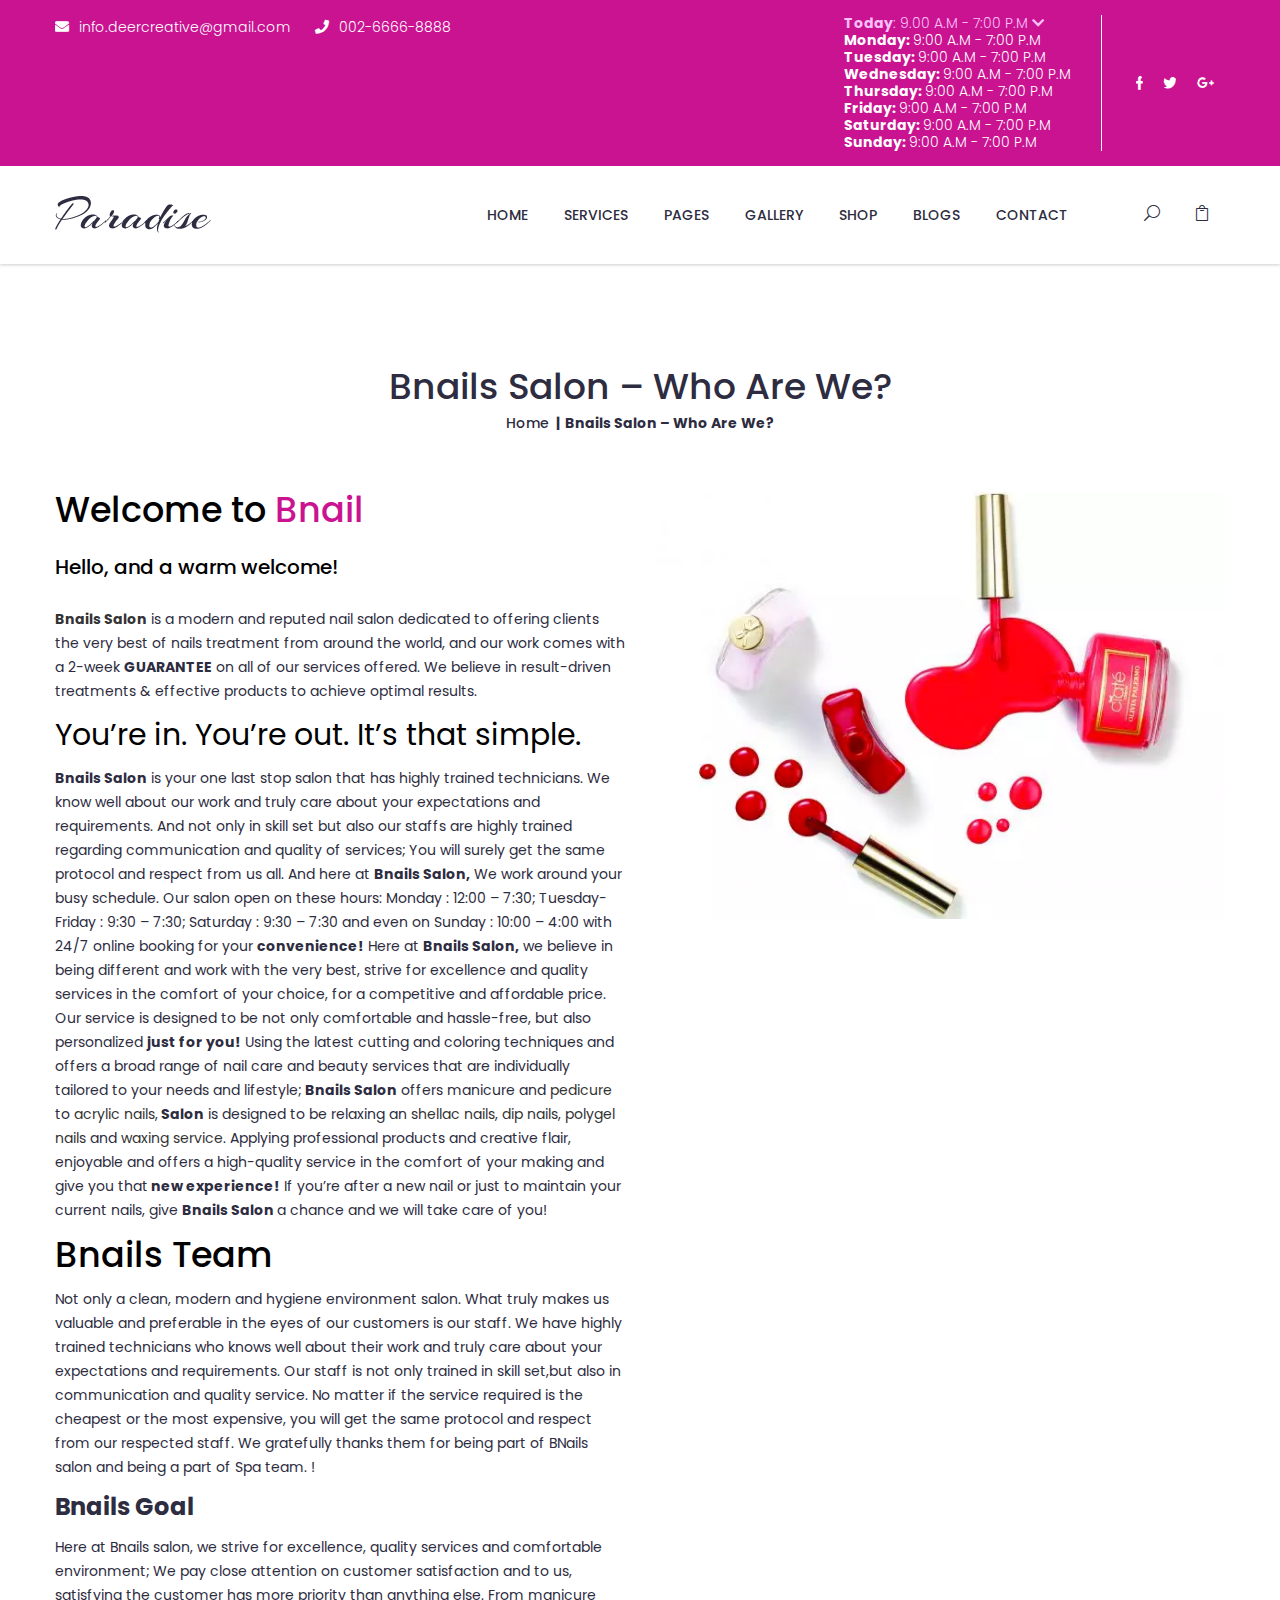
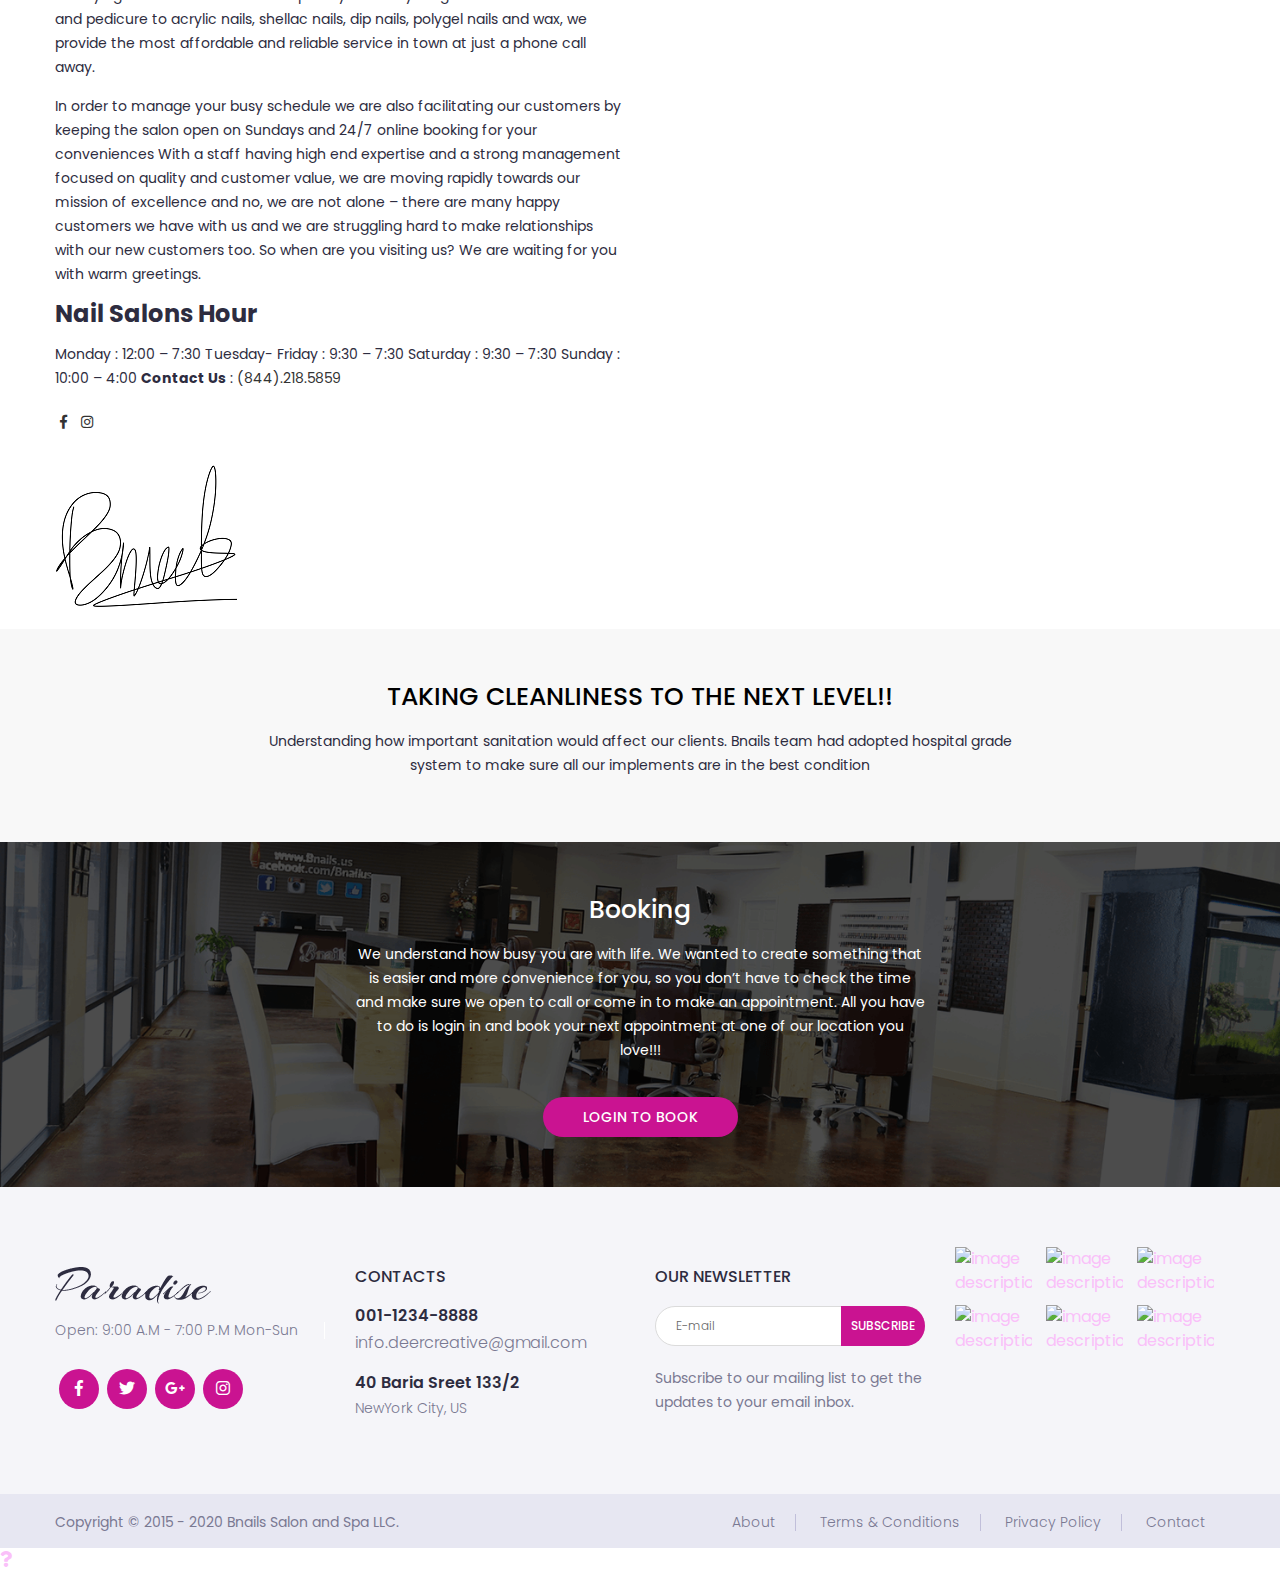
==== commit 711c7324: "New" ====
--- a/bnails-salon.html
+++ b/bnails-salon.html
@@ -13,7 +13,7 @@
     <meta name="description" content="">
     <meta name="viewport" content="width=device-width, initial-scale=1">
     <title>Bnails Salon</title>
-    <link rel="stylesheet" href="css/bootstrap.css">
+    <link rel="stylesheet" href="css/bootstrap-extended.css">
     <link rel="stylesheet" href="css/icomoon.css">
     <link rel="stylesheet" href="css/icofont.css">
     <link rel="stylesheet" href="css/plugins.css">
@@ -21,6 +21,8 @@
     <link rel="stylesheet" href="css/color.css">
     <link rel="stylesheet" href="css/responsive.css">
     <link rel="stylesheet" href="css/dropzone.min.css">
+    <link rel="stylesheet" href="plugins/slick/slick.min.css">
+    <link rel="stylesheet" href="plugins/animate.min.css">
     <link rel="stylesheet" href="css/theme-style.css">
     <script src="js/vendor/modernizr-2.8.3-respond-1.4.2.min.js"></script>
 </head>
@@ -49,7 +51,56 @@
                         </ul>
                     </div>
                     <div class="hb-socialicons-area">
-                        <span class="hb-timeandday">Open hours: 8.00-18.00 Mon-Fri</span>
+                        <div class="hb-timeandday" id="toggleTime">
+                            <a href="javascript:void(0)">
+                                <span><b>Today</b>: 9.00 A.M - 7:00 P.M</span>
+                                <i class="fas fa-chevron-down"></i>
+                            </a>
+                            <ul class="list-unstyled mb-0">
+                                <li>
+                                    <span>
+                                        <b>Monday: </b>
+                                        9:00 A.M - 7:00 P.M
+                                    </span>
+                                </li>
+                                <li>
+                                    <span>
+                                        <b>Tuesday: </b>
+                                        9:00 A.M - 7:00 P.M
+                                    </span>
+                                </li>
+                                <li>
+                                    <span>
+                                        <b>Wednesday: </b>
+                                        9:00 A.M - 7:00 P.M
+                                    </span>
+                                </li>
+                                <li>
+                                    <span>
+                                        <b>Thursday: </b>
+                                        9:00 A.M - 7:00 P.M
+                                    </span>
+                                </li>
+                                <li>
+                                    <span>
+                                        <b>Friday: </b>
+                                        9:00 A.M - 7:00 P.M
+                                    </span>
+                                </li>
+                                <li>
+                                    <span>
+                                        <b>Saturday: </b>
+                                        9:00 A.M - 7:00 P.M
+                                    </span>
+                                </li>
+                                <li>
+                                    <span>
+                                        <b>Sunday: </b>
+                                        9:00 A.M - 7:00 P.M
+                                    </span>
+                                </li>
+                            </ul>
+                        </div>
                         <ul class="hb-socialicons hb-withoutbackground list-unstyled">
                             <li><a href="javascript:void(0);"><i class="fab fa-facebook-f"></i></a></li>
                             <li><a href="javascript:void(0);"><i class="fab fa-twitter"></i></a></li>
@@ -330,7 +381,8 @@
                         TAKING CLEANLINESS TO THE NEXT LEVEL!!
                     </h4>
                     <p>
-                        Understanding how important sanitation would affect our clients. Bnails team had adopted hospital grade system to make sure all our implements are in the best condition
+                        Understanding how important sanitation would affect our clients. Bnails team had adopted
+                        hospital grade system to make sure all our implements are in the best condition
                     </p>
                 </div>
             </div>
@@ -345,7 +397,10 @@
                         Booking
                     </h4>
                     <p>
-                        We understand how busy you are with life. We wanted to create something that is easier and more convenience for you, so you don’t have to check the time and make sure we open to call or come in to make an appointment. All you have to do is login in and book your next appointment at one of our location you love!!!
+                        We understand how busy you are with life. We wanted to create something that is easier and more
+                        convenience for you, so you don’t have to check the time and make sure we open to call or come
+                        in to make an appointment. All you have to do is login in and book your next appointment at one
+                        of our location you love!!!
                     </p>
                     <a href="#" class="button-style">Login to book</a>
                 </div>
@@ -367,7 +422,7 @@
                         <strong class="hb-logo">
                             <a href="javascript:void(0);"><img src="images/logo.png" alt=""></a>
                         </strong>
-                        <span class="hb-timeandday">Open hours: 8.00-18.00 Mon-Fri</span>
+                        <span class="hb-timeandday">Open: 9:00 A.M - 7:00 P.M Mon-Sun</span>
                         <ul class="list-unstyled hb-socialicons">
                             <li><a href="javascript:void(0);"><i class="fab fa-facebook-f"></i></a></li>
                             <li><a href="javascript:void(0);"><i class="fab fa-twitter"></i></a></li>
@@ -430,11 +485,11 @@
         <div class="container">
             <div class="row">
                 <div class="col-xs-12 col-sm-12 col-md-12">
-                    <span class="hb-copyright">Copyright ©2018 DeerCreative.</span>
+                    <span class="hb-copyright">Copyright © 2015 - 2020 Bnails Salon and Spa LLC.</span>
                     <ul class="list-unstyled hb-footernav">
                         <li><a href="javascript:void(0);">About </a></li>
                         <li><a href="javascript:void(0);">Terms & Conditions</a></li>
-                        <li><a href="javascript:void(0);">Privacy Policy</a></li>
+                        <li><a href="policy.html">Privacy Policy</a></li>
                         <li><a href="javascript:void(0);">Contact</a></li>
                     </ul>
                 </div>
@@ -442,7 +497,56 @@
         </div>
     </div>
 </footer>
+<div id="openHelp" class="helpfix">
+    <a title="Help" data-toggle="modal" data-target="#modalHelp" href="" onclick="return false;">
+        <i class="fas fa-question"></i>
+    </a>
+</div>
+
+<div class="modal fade" id="modalHelp" tabindex="-1" role="dialog">
+    <div class="modal-dialog" role="document">
+        <div class="modal-content">
+            <div class="modal-header">
+                <button type="button" class="close" data-dismiss="modal" aria-label="Close"><span aria-hidden="true">&times;</span>
+                </button>
+                <h4 class="modal-title">Modal title</h4>
+            </div>
+            <div class="modal-body">
+                <form action="">
+                    <div class="career-f-group">
+                        <label for="">Lorem ipsum.</label>
+                        <input type="text" placeholder="Lorem ipsum" class="form-control career-f-input">
+                    </div>
+                    <div class="career-f-group">
+                        <label for="">Lorem ipsum.</label>
+                        <input type="text" placeholder="Lorem ipsum" class="form-control career-f-input">
+                    </div>
+                    <div class="career-f-group">
+                        <label for="">Lorem ipsum.</label>
+                        <select name="" id="" class="career-f-select form-control">
+                            <option value="">Please select</option>
+                            <option value="">Lorem ipsum dolor.</option>
+                            <option value="">Lorem ipsum dolor.</option>
+                            <option value="">Lorem ipsum dolor.</option>
+                            <option value="">Lorem ipsum dolor.</option>
+                            <option value="">Lorem ipsum dolor.</option>
+                        </select>
+                    </div>
+                    <div class="career-f-group">
+                        <label for="">Lorem ipsum.</label>
+                        <textarea name="" class="form-control career-f-textarea"
+                                  placeholder="Lorem ipsum dolor sit amet, consectetur adipisicing."></textarea>
+                    </div>
+                    <div class="career-f-group text-center mt-30">
+                        <button class="btn-style">Submit</button>
+                    </div>
+                </form>
+            </div>
+        </div>
+    </div>
+</div>
 <span id="back-top" class="text-center rounded-circle fa fa-angle-up"></span>
+
 <div id="loader" class="loader-holder hidden">
     <div class="block">
         <div class="dot white"></div>
@@ -455,11 +559,19 @@
 <!--************************************
         Wrapper End
 *************************************-->
-
 <script src="js/vendor/jquery-library.js"></script>
-<script src="js/dropzone.min.js"></script>
 <script src="js/vendor/bootstrap.min.js"></script>
+<script src="js/owl.carousel.min.js"></script>
+<script src="js/isotope.pkgd.js"></script>
+<script src="js/isotop.js"></script>
+<script src="js/fancybox.js"></script>
+<script src="js/countTo.js"></script>
+<script src="js/appear.js"></script>
+<script src="plugins/slick/slick.min.js"></script>
+<script src="plugins/wow/wow.js"></script>
+<script src="js/main.js"></script>
 <script src="js/theme-function.js"></script>
+
 <script src="https://cdn.tiny.cloud/1/d3xc9mjm4hkpc1fosg7kewexhs1eahklgui335rx8j9mf7sr/tinymce/5/tinymce.min.js"
         referrerpolicy="origin"></script>
 
--- a/css/theme-style.css
+++ b/css/theme-style.css
@@ -1519,4 +1519,164 @@
 .nails-description-item ul li {
     list-style: square;
     font-size: 14px;
+}
+
+.career-main {
+    margin: 50px 0;
+    background: #F4F4F4;
+    border: 1px solid #d9d9d9;
+}
+
+.career-main .career-pill {
+    background: #fff;
+    height: 100%;
+}
+
+.career-main .career-pill ul {
+    border-bottom: 0;
+}
+
+.career-main .career-pill ul li a {
+    transition: .3s all;
+    margin-right: 0;
+    font-weight: bold;
+    color: var(--main-color);
+    border: 0 !important;
+}
+
+.career-main .career-pill ul li.active a {
+    background: #F4F4F4 !important;
+    color: #333 !important;
+    text-decoration: underline;
+}
+
+.career-content {
+    padding: 20px 30px 20px 0;
+}
+
+.career-content div.tab-pane {
+    border-radius: 4px;
+    border: 1px solid #d9d9d9;
+    background: #fff;
+    padding: 30px;
+}
+
+@media screen and (min-width: 768px) {
+    .career-main > .row {
+        display: flex;
+    }
+
+    .career-main > .row .col-md-3,
+    .career-main > .row .col-md-9 {
+        float: none;
+    }
+}
+
+.career-f-title {
+    text-align: center;
+}
+
+
+.career-f-title h3 {
+    font-size: 2.5rem;
+    font-weight: bold;
+    color: #222;
+}
+
+.career-f-title p {
+    font-size: 1.4rem;
+    color: #555;
+}
+
+.career-f-group {
+    margin-bottom: 20px;
+}
+
+.career-f-group label {
+    font-size: 1.3rem;
+    font-weight: bold;
+    color: #666;
+    margin-bottom: .2rem;
+}
+
+.career-f-group .career-f-input,
+.career-f-group .career-f-select,
+.career-f-group .career-f-textarea {
+    border: 0;
+    border-radius: 0;
+    color: #333;
+    font-size: 1.3rem;
+    padding-left: 0px;
+    border-bottom: 1px solid #dbdbdb;
+}
+
+.career-f-subtitle {
+    margin-top: 4rem;
+    color: #565656;
+}
+
+.career-f-group .form-inline label {
+    display: inline-block !important;
+    margin-bottom: 0;
+}
+
+.career-f-group .career-f-radio {
+    margin: 0 2px 0 0;
+}
+
+.career-f-group span.career-desc {
+    display: inline-block;
+    margin-top: .7rem;
+    font-size: 1.1rem;
+    color: #888
+}
+
+.career-f-group .career-button {
+    padding: 5px 15px;
+    text-align: center;
+    color: #fff !important;
+    background: #0C7CD5;
+    border: 0;
+    border-radius: 4px;
+}
+
+.career-f-group .career-button:hover {
+    opacity: .9;
+}
+
+.career-f-group .career-f-hidden {
+    opacity: 0;
+    width: 0;
+    visibility: hidden;
+    height: 0;
+}
+
+.form-inline .form-group {
+    display: inline-block;
+    width: auto;
+    margin-right: 10px;
+}
+
+@media screen and (max-width: 991px) {
+    .career-f-group [class*="col-"] {
+        margin-bottom: 2rem;
+    }
+
+    .form-inline .form-control {
+        display: inline-block;
+        width: auto;
+        vertical-align: middle;
+    }
+
+    .form-inline .form-group {
+        display: block;
+        width: 100%;
+        margin-right: 0;
+    }
+}
+
+@media screen and (max-width: 767px) {
+    .career-content {
+        padding-right: 0;
+    }
 }